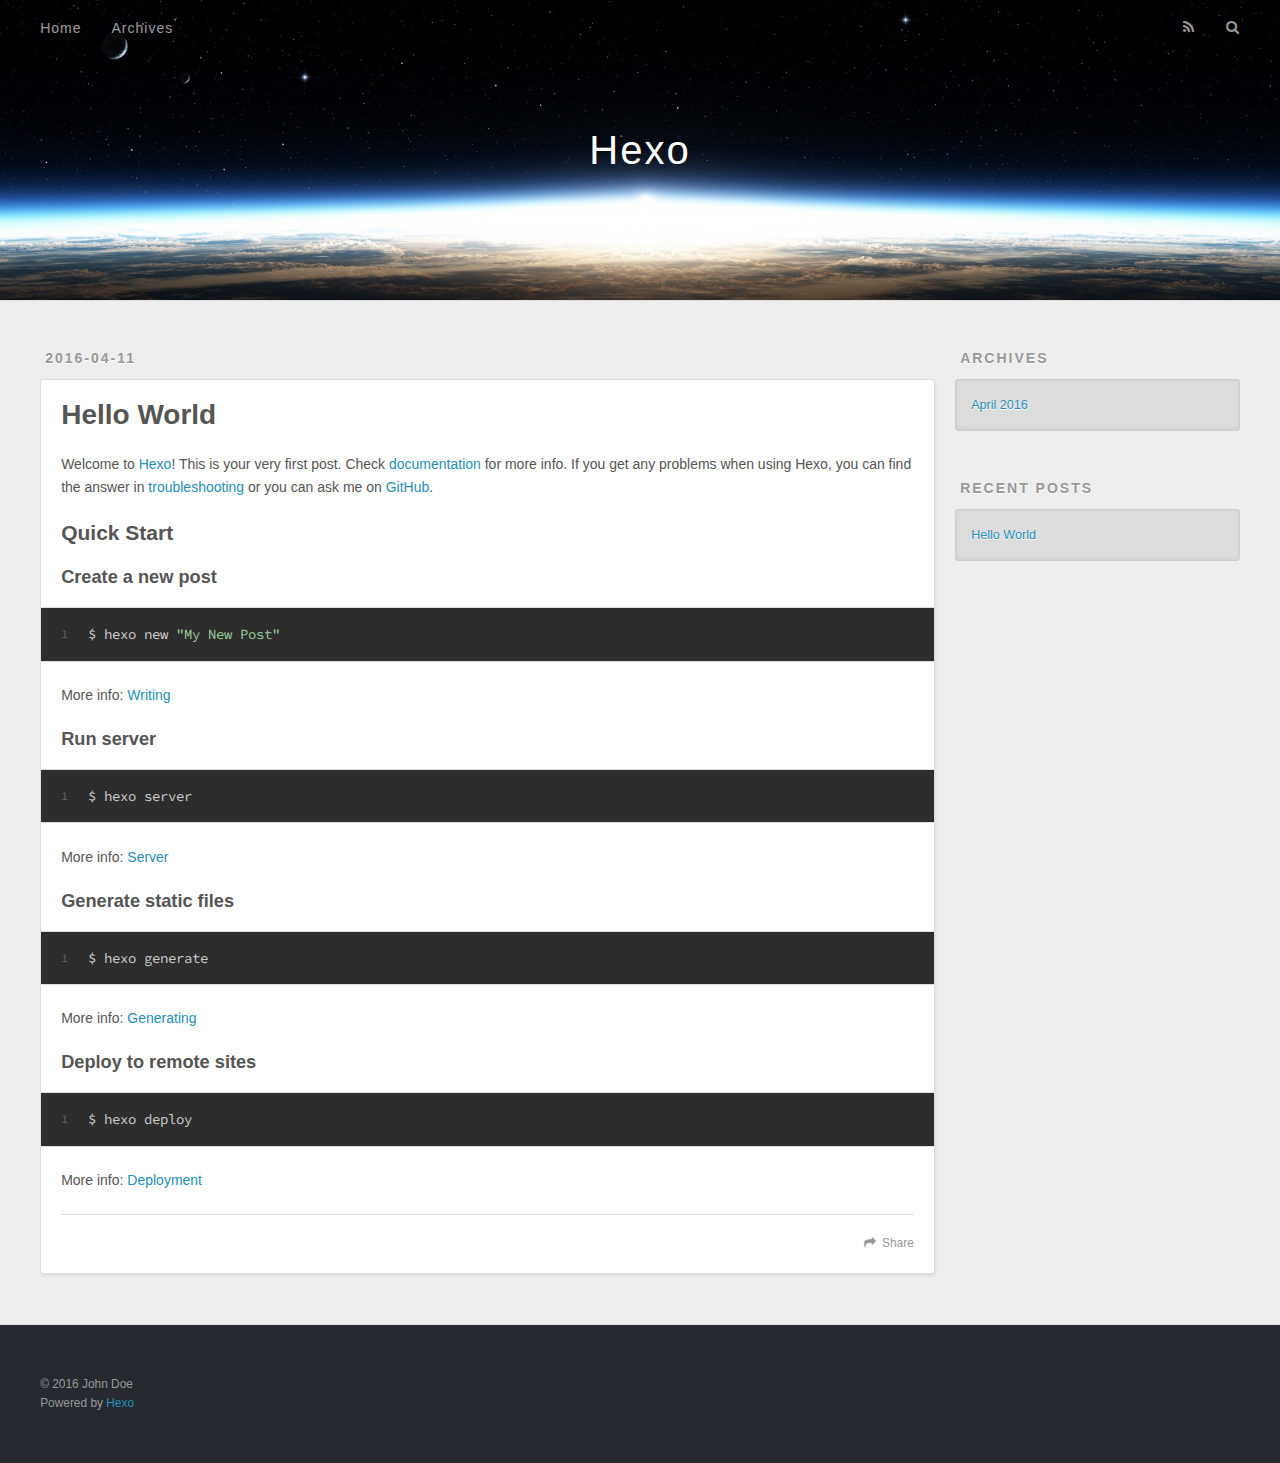
==== index.html @ e0ae9127 "Site updated: 2016-04-11 13:45:38" ====
<!DOCTYPE html>
<html>
<head>
  <meta charset="utf-8">
  
  <title>Hexo</title>
  <meta name="viewport" content="width=device-width, initial-scale=1, maximum-scale=1">
  <meta name="description">
<meta property="og:type" content="website">
<meta property="og:title" content="Hexo">
<meta property="og:url" content="http://yoursite.com/index.html">
<meta property="og:site_name" content="Hexo">
<meta property="og:description">
<meta name="twitter:card" content="summary">
<meta name="twitter:title" content="Hexo">
<meta name="twitter:description">
  
    <link rel="alternate" href="/atom.xml" title="Hexo" type="application/atom+xml">
  
  
    <link rel="icon" href="/favicon.png">
  
  
    <link href="//fonts.googleapis.com/css?family=Source+Code+Pro" rel="stylesheet" type="text/css">
  
  <link rel="stylesheet" href="/css/style.css">
  

</head>

<body>
  <div id="container">
    <div id="wrap">
      <header id="header">
  <div id="banner"></div>
  <div id="header-outer" class="outer">
    <div id="header-title" class="inner">
      <h1 id="logo-wrap">
        <a href="/" id="logo">Hexo</a>
      </h1>
      
    </div>
    <div id="header-inner" class="inner">
      <nav id="main-nav">
        <a id="main-nav-toggle" class="nav-icon"></a>
        
          <a class="main-nav-link" href="/">Home</a>
        
          <a class="main-nav-link" href="/archives">Archives</a>
        
      </nav>
      <nav id="sub-nav">
        
          <a id="nav-rss-link" class="nav-icon" href="/atom.xml" title="RSS Feed"></a>
        
        <a id="nav-search-btn" class="nav-icon" title="Search"></a>
      </nav>
      <div id="search-form-wrap">
        <form action="//google.com/search" method="get" accept-charset="UTF-8" class="search-form"><input type="search" name="q" results="0" class="search-form-input" placeholder="Search"><button type="submit" class="search-form-submit">&#xF002;</button><input type="hidden" name="sitesearch" value="http://yoursite.com"></form>
      </div>
    </div>
  </div>
</header>
      <div class="outer">
        <section id="main">
  
    <article id="post-hello-world" class="article article-type-post" itemscope itemprop="blogPost">
  <div class="article-meta">
    <a href="/2016/04/11/hello-world/" class="article-date">
  <time datetime="2016-04-11T05:08:06.450Z" itemprop="datePublished">2016-04-11</time>
</a>
    
  </div>
  <div class="article-inner">
    
    
      <header class="article-header">
        
  
    <h1 itemprop="name">
      <a class="article-title" href="/2016/04/11/hello-world/">Hello World</a>
    </h1>
  

      </header>
    
    <div class="article-entry" itemprop="articleBody">
      
        <p>Welcome to <a href="https://hexo.io/" target="_blank" rel="external">Hexo</a>! This is your very first post. Check <a href="https://hexo.io/docs/" target="_blank" rel="external">documentation</a> for more info. If you get any problems when using Hexo, you can find the answer in <a href="https://hexo.io/docs/troubleshooting.html" target="_blank" rel="external">troubleshooting</a> or you can ask me on <a href="https://github.com/hexojs/hexo/issues" target="_blank" rel="external">GitHub</a>.</p>
<h2 id="Quick-Start"><a href="#Quick-Start" class="headerlink" title="Quick Start"></a>Quick Start</h2><h3 id="Create-a-new-post"><a href="#Create-a-new-post" class="headerlink" title="Create a new post"></a>Create a new post</h3><figure class="highlight bash"><table><tr><td class="gutter"><pre><span class="line">1</span><br></pre></td><td class="code"><pre><span class="line">$ hexo new <span class="string">"My New Post"</span></span><br></pre></td></tr></table></figure>
<p>More info: <a href="https://hexo.io/docs/writing.html" target="_blank" rel="external">Writing</a></p>
<h3 id="Run-server"><a href="#Run-server" class="headerlink" title="Run server"></a>Run server</h3><figure class="highlight bash"><table><tr><td class="gutter"><pre><span class="line">1</span><br></pre></td><td class="code"><pre><span class="line">$ hexo server</span><br></pre></td></tr></table></figure>
<p>More info: <a href="https://hexo.io/docs/server.html" target="_blank" rel="external">Server</a></p>
<h3 id="Generate-static-files"><a href="#Generate-static-files" class="headerlink" title="Generate static files"></a>Generate static files</h3><figure class="highlight bash"><table><tr><td class="gutter"><pre><span class="line">1</span><br></pre></td><td class="code"><pre><span class="line">$ hexo generate</span><br></pre></td></tr></table></figure>
<p>More info: <a href="https://hexo.io/docs/generating.html" target="_blank" rel="external">Generating</a></p>
<h3 id="Deploy-to-remote-sites"><a href="#Deploy-to-remote-sites" class="headerlink" title="Deploy to remote sites"></a>Deploy to remote sites</h3><figure class="highlight bash"><table><tr><td class="gutter"><pre><span class="line">1</span><br></pre></td><td class="code"><pre><span class="line">$ hexo deploy</span><br></pre></td></tr></table></figure>
<p>More info: <a href="https://hexo.io/docs/deployment.html" target="_blank" rel="external">Deployment</a></p>

      
    </div>
    <footer class="article-footer">
      <a data-url="http://yoursite.com/2016/04/11/hello-world/" data-id="cimvk9s1v0000f8dkxkgfq03i" class="article-share-link">Share</a>
      
      
    </footer>
  </div>
  
</article>


  

</section>
        
          <aside id="sidebar">
  
    

  
    

  
    
  
    
  <div class="widget-wrap">
    <h3 class="widget-title">Archives</h3>
    <div class="widget">
      <ul class="archive-list"><li class="archive-list-item"><a class="archive-list-link" href="/archives/2016/04/">April 2016</a></li></ul>
    </div>
  </div>


  
    
  <div class="widget-wrap">
    <h3 class="widget-title">Recent Posts</h3>
    <div class="widget">
      <ul>
        
          <li>
            <a href="/2016/04/11/hello-world/">Hello World</a>
          </li>
        
      </ul>
    </div>
  </div>

  
</aside>
        
      </div>
      <footer id="footer">
  
  <div class="outer">
    <div id="footer-info" class="inner">
      &copy; 2016 John Doe<br>
      Powered by <a href="http://hexo.io/" target="_blank">Hexo</a>
    </div>
  </div>
</footer>
    </div>
    <nav id="mobile-nav">
  
    <a href="/" class="mobile-nav-link">Home</a>
  
    <a href="/archives" class="mobile-nav-link">Archives</a>
  
</nav>
    

<script src="//ajax.googleapis.com/ajax/libs/jquery/2.0.3/jquery.min.js"></script>


  <link rel="stylesheet" href="/fancybox/jquery.fancybox.css">
  <script src="/fancybox/jquery.fancybox.pack.js"></script>


<script src="/js/script.js"></script>

  </div>
</body>
</html>
---- css/style.css ----
body {
  width: 100%;
}
body:before,
body:after {
  content: "";
  display: table;
}
body:after {
  clear: both;
}
html,
body,
div,
span,
applet,
object,
iframe,
h1,
h2,
h3,
h4,
h5,
h6,
p,
blockquote,
pre,
a,
abbr,
acronym,
address,
big,
cite,
code,
del,
dfn,
em,
img,
ins,
kbd,
q,
s,
samp,
small,
strike,
strong,
sub,
sup,
tt,
var,
dl,
dt,
dd,
ol,
ul,
li,
fieldset,
form,
label,
legend,
table,
caption,
tbody,
tfoot,
thead,
tr,
th,
td {
  margin: 0;
  padding: 0;
  border: 0;
  outline: 0;
  font-weight: inherit;
  font-style: inherit;
  font-family: inherit;
  font-size: 100%;
  vertical-align: baseline;
}
body {
  line-height: 1;
  color: #000;
  background: #fff;
}
ol,
ul {
  list-style: none;
}
table {
  border-collapse: separate;
  border-spacing: 0;
  vertical-align: middle;
}
caption,
th,
td {
  text-align: left;
  font-weight: normal;
  vertical-align: middle;
}
a img {
  border: none;
}
input,
button {
  margin: 0;
  padding: 0;
}
input::-moz-focus-inner,
button::-moz-focus-inner {
  border: 0;
  padding: 0;
}
@font-face {
  font-family: FontAwesome;
  font-style: normal;
  font-weight: normal;
  src: url("fonts/fontawesome-webfont.eot?v=#4.0.3");
  src: url("fonts/fontawesome-webfont.eot?#iefix&v=#4.0.3") format("embedded-opentype"), url("fonts/fontawesome-webfont.woff?v=#4.0.3") format("woff"), url("fonts/fontawesome-webfont.ttf?v=#4.0.3") format("truetype"), url("fonts/fontawesome-webfont.svg#fontawesomeregular?v=#4.0.3") format("svg");
}
html,
body,
#container {
  height: 100%;
}
body {
  background: #eee;
  font: 14px "Helvetica Neue", Helvetica, Arial, sans-serif;
  -webkit-text-size-adjust: 100%;
}
.outer {
  max-width: 1220px;
  margin: 0 auto;
  padding: 0 20px;
}
.outer:before,
.outer:after {
  content: "";
  display: table;
}
.outer:after {
  clear: both;
}
.inner {
  display: inline;
  float: left;
  width: 98.33333333333333%;
  margin: 0 0.833333333333333%;
}
.left,
.alignleft {
  float: left;
}
.right,
.alignright {
  float: right;
}
.clear {
  clear: both;
}
#container {
  position: relative;
}
.mobile-nav-on {
  overflow: hidden;
}
#wrap {
  height: 100%;
  width: 100%;
  position: absolute;
  top: 0;
  left: 0;
  -webkit-transition: 0.2s ease-out;
  -moz-transition: 0.2s ease-out;
  -ms-transition: 0.2s ease-out;
  transition: 0.2s ease-out;
  z-index: 1;
  background: #eee;
}
.mobile-nav-on #wrap {
  left: 280px;
}
@media screen and (min-width: 768px) {
  #main {
    display: inline;
    float: left;
    width: 73.33333333333333%;
    margin: 0 0.833333333333333%;
  }
}
.article-date,
.article-category-link,
.archive-year,
.widget-title {
  text-decoration: none;
  text-transform: uppercase;
  letter-spacing: 2px;
  color: #999;
  margin-bottom: 1em;
  margin-left: 5px;
  line-height: 1em;
  text-shadow: 0 1px #fff;
  font-weight: bold;
}
.article-inner,
.archive-article-inner {
  background: #fff;
  -webkit-box-shadow: 1px 2px 3px #ddd;
  box-shadow: 1px 2px 3px #ddd;
  border: 1px solid #ddd;
  -webkit-border-radius: 3px;
  border-radius: 3px;
}
.article-entry h1,
.widget h1 {
  font-size: 2em;
}
.article-entry h2,
.widget h2 {
  font-size: 1.5em;
}
.article-entry h3,
.widget h3 {
  font-size: 1.3em;
}
.article-entry h4,
.widget h4 {
  font-size: 1.2em;
}
.article-entry h5,
.widget h5 {
  font-size: 1em;
}
.article-entry h6,
.widget h6 {
  font-size: 1em;
  color: #999;
}
.article-entry hr,
.widget hr {
  border: 1px dashed #ddd;
}
.article-entry strong,
.widget strong {
  font-weight: bold;
}
.article-entry em,
.widget em,
.article-entry cite,
.widget cite {
  font-style: italic;
}
.article-entry sup,
.widget sup,
.article-entry sub,
.widget sub {
  font-size: 0.75em;
  line-height: 0;
  position: relative;
  vertical-align: baseline;
}
.article-entry sup,
.widget sup {
  top: -0.5em;
}
.article-entry sub,
.widget sub {
  bottom: -0.2em;
}
.article-entry small,
.widget small {
  font-size: 0.85em;
}
.article-entry acronym,
.widget acronym,
.article-entry abbr,
.widget abbr {
  border-bottom: 1px dotted;
}
.article-entry ul,
.widget ul,
.article-entry ol,
.widget ol,
.article-entry dl,
.widget dl {
  margin: 0 20px;
  line-height: 1.6em;
}
.article-entry ul ul,
.widget ul ul,
.article-entry ol ul,
.widget ol ul,
.article-entry ul ol,
.widget ul ol,
.article-entry ol ol,
.widget ol ol {
  margin-top: 0;
  margin-bottom: 0;
}
.article-entry ul,
.widget ul {
  list-style: disc;
}
.article-entry ol,
.widget ol {
  list-style: decimal;
}
.article-entry dt,
.widget dt {
  font-weight: bold;
}
#header {
  height: 300px;
  position: relative;
  border-bottom: 1px solid #ddd;
}
#header:before,
#header:after {
  content: "";
  position: absolute;
  left: 0;
  right: 0;
  height: 40px;
}
#header:before {
  top: 0;
  background: -webkit-linear-gradient(rgba(0,0,0,0.2), transparent);
  background: -moz-linear-gradient(rgba(0,0,0,0.2), transparent);
  background: -ms-linear-gradient(rgba(0,0,0,0.2), transparent);
  background: linear-gradient(rgba(0,0,0,0.2), transparent);
}
#header:after {
  bottom: 0;
  background: -webkit-linear-gradient(transparent, rgba(0,0,0,0.2));
  background: -moz-linear-gradient(transparent, rgba(0,0,0,0.2));
  background: -ms-linear-gradient(transparent, rgba(0,0,0,0.2));
  background: linear-gradient(transparent, rgba(0,0,0,0.2));
}
#header-outer {
  height: 100%;
  position: relative;
}
#header-inner {
  position: relative;
  overflow: hidden;
}
#banner {
  position: absolute;
  top: 0;
  left: 0;
  width: 100%;
  height: 100%;
  background: url("images/banner.jpg") center #000;
  -webkit-background-size: cover;
  -moz-background-size: cover;
  background-size: cover;
  z-index: -1;
}
#header-title {
  text-align: center;
  height: 40px;
  position: absolute;
  top: 50%;
  left: 0;
  margin-top: -20px;
}
#logo,
#subtitle {
  text-decoration: none;
  color: #fff;
  font-weight: 300;
  text-shadow: 0 1px 4px rgba(0,0,0,0.3);
}
#logo {
  font-size: 40px;
  line-height: 40px;
  letter-spacing: 2px;
}
#subtitle {
  font-size: 16px;
  line-height: 16px;
  letter-spacing: 1px;
}
#subtitle-wrap {
  margin-top: 16px;
}
#main-nav {
  float: left;
  margin-left: -15px;
}
.nav-icon,
.main-nav-link {
  float: left;
  color: #fff;
  opacity: 0.6;
  text-decoration: none;
  text-shadow: 0 1px rgba(0,0,0,0.2);
  -webkit-transition: opacity 0.2s;
  -moz-transition: opacity 0.2s;
  -ms-transition: opacity 0.2s;
  transition: opacity 0.2s;
  display: block;
  padding: 20px 15px;
}
.nav-icon:hover,
.main-nav-link:hover {
  opacity: 1;
}
.nav-icon {
  font-family: FontAwesome;
  text-align: center;
  font-size: 14px;
  width: 14px;
  height: 14px;
  padding: 20px 15px;
  position: relative;
  cursor: pointer;
}
.main-nav-link {
  font-weight: 300;
  letter-spacing: 1px;
}
@media screen and (max-width: 479px) {
  .main-nav-link {
    display: none;
  }
}
#main-nav-toggle {
  display: none;
}
#main-nav-toggle:before {
  content: "\f0c9";
}
@media screen and (max-width: 479px) {
  #main-nav-toggle {
    display: block;
  }
}
#sub-nav {
  float: right;
  margin-right: -15px;
}
#nav-rss-link:before {
  content: "\f09e";
}
#nav-search-btn:before {
  content: "\f002";
}
#search-form-wrap {
  position: absolute;
  top: 15px;
  width: 150px;
  height: 30px;
  right: -150px;
  opacity: 0;
  -webkit-transition: 0.2s ease-out;
  -moz-transition: 0.2s ease-out;
  -ms-transition: 0.2s ease-out;
  transition: 0.2s ease-out;
}
#search-form-wrap.on {
  opacity: 1;
  right: 0;
}
@media screen and (max-width: 479px) {
  #search-form-wrap {
    width: 100%;
    right: -100%;
  }
}
.search-form {
  position: absolute;
  top: 0;
  left: 0;
  right: 0;
  background: #fff;
  padding: 5px 15px;
  -webkit-border-radius: 15px;
  border-radius: 15px;
  -webkit-box-shadow: 0 0 10px rgba(0,0,0,0.3);
  box-shadow: 0 0 10px rgba(0,0,0,0.3);
}
.search-form-input {
  border: none;
  background: none;
  color: #555;
  width: 100%;
  font: 13px "Helvetica Neue", Helvetica, Arial, sans-serif;
  outline: none;
}
.search-form-input::-webkit-search-results-decoration,
.search-form-input::-webkit-search-cancel-button {
  -webkit-appearance: none;
}
.search-form-submit {
  position: absolute;
  top: 50%;
  right: 10px;
  margin-top: -7px;
  font: 13px FontAwesome;
  border: none;
  background: none;
  color: #bbb;
  cursor: pointer;
}
.search-form-submit:hover,
.search-form-submit:focus {
  color: #777;
}
.article {
  margin: 50px 0;
}
.article-inner {
  overflow: hidden;
}
.article-meta:before,
.article-meta:after {
  content: "";
  display: table;
}
.article-meta:after {
  clear: both;
}
.article-date {
  float: left;
}
.article-category {
  float: left;
  line-height: 1em;
  color: #ccc;
  text-shadow: 0 1px #fff;
  margin-left: 8px;
}
.article-category:before {
  content: "\2022";
}
.article-category-link {
  margin: 0 12px 1em;
}
.article-header {
  padding: 20px 20px 0;
}
.article-title {
  text-decoration: none;
  font-size: 2em;
  font-weight: bold;
  color: #555;
  line-height: 1.1em;
  -webkit-transition: color 0.2s;
  -moz-transition: color 0.2s;
  -ms-transition: color 0.2s;
  transition: color 0.2s;
}
a.article-title:hover {
  color: #258fb8;
}
.article-entry {
  color: #555;
  padding: 0 20px;
}
.article-entry:before,
.article-entry:after {
  content: "";
  display: table;
}
.article-entry:after {
  clear: both;
}
.article-entry p,
.article-entry table {
  line-height: 1.6em;
  margin: 1.6em 0;
}
.article-entry h1,
.article-entry h2,
.article-entry h3,
.article-entry h4,
.article-entry h5,
.article-entry h6 {
  font-weight: bold;
}
.article-entry h1,
.article-entry h2,
.article-entry h3,
.article-entry h4,
.article-entry h5,
.article-entry h6 {
  line-height: 1.1em;
  margin: 1.1em 0;
}
.article-entry a {
  color: #258fb8;
  text-decoration: none;
}
.article-entry a:hover {
  text-decoration: underline;
}
.article-entry ul,
.article-entry ol,
.article-entry dl {
  margin-top: 1.6em;
  margin-bottom: 1.6em;
}
.article-entry img,
.article-entry video {
  max-width: 100%;
  height: auto;
  display: block;
  margin: auto;
}
.article-entry iframe {
  border: none;
}
.article-entry table {
  width: 100%;
  border-collapse: collapse;
  border-spacing: 0;
}
.article-entry th {
  font-weight: bold;
  border-bottom: 3px solid #ddd;
  padding-bottom: 0.5em;
}
.article-entry td {
  border-bottom: 1px solid #ddd;
  padding: 10px 0;
}
.article-entry blockquote {
  font-family: Georgia, "Times New Roman", serif;
  font-size: 1.4em;
  margin: 1.6em 20px;
  text-align: center;
}
.article-entry blockquote footer {
  font-size: 14px;
  margin: 1.6em 0;
  font-family: "Helvetica Neue", Helvetica, Arial, sans-serif;
}
.article-entry blockquote footer cite:before {
  content: "—";
  padding: 0 0.5em;
}
.article-entry .pullquote {
  text-align: left;
  width: 45%;
  margin: 0;
}
.article-entry .pullquote.left {
  margin-left: 0.5em;
  margin-right: 1em;
}
.article-entry .pullquote.right {
  margin-right: 0.5em;
  margin-left: 1em;
}
.article-entry .caption {
  color: #999;
  display: block;
  font-size: 0.9em;
  margin-top: 0.5em;
  position: relative;
  text-align: center;
}
.article-entry .video-container {
  position: relative;
  padding-top: 56.25%;
  height: 0;
  overflow: hidden;
}
.article-entry .video-container iframe,
.article-entry .video-container object,
.article-entry .video-container embed {
  position: absolute;
  top: 0;
  left: 0;
  width: 100%;
  height: 100%;
  margin-top: 0;
}
.article-more-link a {
  display: inline-block;
  line-height: 1em;
  padding: 6px 15px;
  -webkit-border-radius: 15px;
  border-radius: 15px;
  background: #eee;
  color: #999;
  text-shadow: 0 1px #fff;
  text-decoration: none;
}
.article-more-link a:hover {
  background: #258fb8;
  color: #fff;
  text-decoration: none;
  text-shadow: 0 1px #1e7293;
}
.article-footer {
  font-size: 0.85em;
  line-height: 1.6em;
  border-top: 1px solid #ddd;
  padding-top: 1.6em;
  margin: 0 20px 20px;
}
.article-footer:before,
.article-footer:after {
  content: "";
  display: table;
}
.article-footer:after {
  clear: both;
}
.article-footer a {
  color: #999;
  text-decoration: none;
}
.article-footer a:hover {
  color: #555;
}
.article-tag-list-item {
  float: left;
  margin-right: 10px;
}
.article-tag-list-link:before {
  content: "#";
}
.article-comment-link {
  float: right;
}
.article-comment-link:before {
  content: "\f075";
  font-family: FontAwesome;
  padding-right: 8px;
}
.article-share-link {
  cursor: pointer;
  float: right;
  margin-left: 20px;
}
.article-share-link:before {
  content: "\f064";
  font-family: FontAwesome;
  padding-right: 6px;
}
#article-nav {
  position: relative;
}
#article-nav:before,
#article-nav:after {
  content: "";
  display: table;
}
#article-nav:after {
  clear: both;
}
@media screen and (min-width: 768px) {
  #article-nav {
    margin: 50px 0;
  }
  #article-nav:before {
    width: 8px;
    height: 8px;
    position: absolute;
    top: 50%;
    left: 50%;
    margin-top: -4px;
    margin-left: -4px;
    content: "";
    -webkit-border-radius: 50%;
    border-radius: 50%;
    background: #ddd;
    -webkit-box-shadow: 0 1px 2px #fff;
    box-shadow: 0 1px 2px #fff;
  }
}
.article-nav-link-wrap {
  text-decoration: none;
  text-shadow: 0 1px #fff;
  color: #999;
  -webkit-box-sizing: border-box;
  -moz-box-sizing: border-box;
  box-sizing: border-box;
  margin-top: 50px;
  text-align: center;
  display: block;
}
.article-nav-link-wrap:hover {
  color: #555;
}
@media screen and (min-width: 768px) {
  .article-nav-link-wrap {
    width: 50%;
    margin-top: 0;
  }
}
@media screen and (min-width: 768px) {
  #article-nav-newer {
    float: left;
    text-align: right;
    padding-right: 20px;
  }
}
@media screen and (min-width: 768px) {
  #article-nav-older {
    float: right;
    text-align: left;
    padding-left: 20px;
  }
}
.article-nav-caption {
  text-transform: uppercase;
  letter-spacing: 2px;
  color: #ddd;
  line-height: 1em;
  font-weight: bold;
}
#article-nav-newer .article-nav-caption {
  margin-right: -2px;
}
.article-nav-title {
  font-size: 0.85em;
  line-height: 1.6em;
  margin-top: 0.5em;
}
.article-share-box {
  position: absolute;
  display: none;
  background: #fff;
  -webkit-box-shadow: 1px 2px 10px rgba(0,0,0,0.2);
  box-shadow: 1px 2px 10px rgba(0,0,0,0.2);
  -webkit-border-radius: 3px;
  border-radius: 3px;
  margin-left: -145px;
  overflow: hidden;
  z-index: 1;
}
.article-share-box.on {
  display: block;
}
.article-share-input {
  width: 100%;
  background: none;
  -webkit-box-sizing: border-box;
  -moz-box-sizing: border-box;
  box-sizing: border-box;
  font: 14px "Helvetica Neue", Helvetica, Arial, sans-serif;
  padding: 0 15px;
  color: #555;
  outline: none;
  border: 1px solid #ddd;
  -webkit-border-radius: 3px 3px 0 0;
  border-radius: 3px 3px 0 0;
  height: 36px;
  line-height: 36px;
}
.article-share-links {
  background: #eee;
}
.article-share-links:before,
.article-share-links:after {
  content: "";
  display: table;
}
.article-share-links:after {
  clear: both;
}
.article-share-twitter,
.article-share-facebook,
.article-share-pinterest,
.article-share-google {
  width: 50px;
  height: 36px;
  display: block;
  float: left;
  position: relative;
  color: #999;
  text-shadow: 0 1px #fff;
}
.article-share-twitter:before,
.article-share-facebook:before,
.article-share-pinterest:before,
.article-share-google:before {
  font-size: 20px;
  font-family: FontAwesome;
  width: 20px;
  height: 20px;
  position: absolute;
  top: 50%;
  left: 50%;
  margin-top: -10px;
  margin-left: -10px;
  text-align: center;
}
.article-share-twitter:hover,
.article-share-facebook:hover,
.article-share-pinterest:hover,
.article-share-google:hover {
  color: #fff;
}
.article-share-twitter:before {
  content: "\f099";
}
.article-share-twitter:hover {
  background: #00aced;
  text-shadow: 0 1px #008abe;
}
.article-share-facebook:before {
  content: "\f09a";
}
.article-share-facebook:hover {
  background: #3b5998;
  text-shadow: 0 1px #2f477a;
}
.article-share-pinterest:before {
  content: "\f0d2";
}
.article-share-pinterest:hover {
  background: #cb2027;
  text-shadow: 0 1px #a21a1f;
}
.article-share-google:before {
  content: "\f0d5";
}
.article-share-google:hover {
  background: #dd4b39;
  text-shadow: 0 1px #be3221;
}
.article-gallery {
  background: #000;
  position: relative;
}
.article-gallery-photos {
  position: relative;
  overflow: hidden;
}
.article-gallery-img {
  display: none;
  max-width: 100%;
}
.article-gallery-img:first-child {
  display: block;
}
.article-gallery-img.loaded {
  position: absolute;
  display: block;
}
.article-gallery-img img {
  display: block;
  max-width: 100%;
  margin: 0 auto;
}
#comments {
  background: #fff;
  -webkit-box-shadow: 1px 2px 3px #ddd;
  box-shadow: 1px 2px 3px #ddd;
  padding: 20px;
  border: 1px solid #ddd;
  -webkit-border-radius: 3px;
  border-radius: 3px;
  margin: 50px 0;
}
#comments a {
  color: #258fb8;
}
.archives-wrap {
  margin: 50px 0;
}
.archives:before,
.archives:after {
  content: "";
  display: table;
}
.archives:after {
  clear: both;
}
.archive-year-wrap {
  margin-bottom: 1em;
}
.archives {
  -webkit-column-gap: 10px;
  -moz-column-gap: 10px;
  column-gap: 10px;
}
@media screen and (min-width: 480px) and (max-width: 767px) {
  .archives {
    -webkit-column-count: 2;
    -moz-column-count: 2;
    column-count: 2;
  }
}
@media screen and (min-width: 768px) {
  .archives {
    -webkit-column-count: 3;
    -moz-column-count: 3;
    column-count: 3;
  }
}
.archive-article {
  -webkit-column-break-inside: avoid;
  page-break-inside: avoid;
  overflow: hidden;
  break-inside: avoid-column;
}
.archive-article-inner {
  padding: 10px;
  margin-bottom: 15px;
}
.archive-article-title {
  text-decoration: none;
  font-weight: bold;
  color: #555;
  -webkit-transition: color 0.2s;
  -moz-transition: color 0.2s;
  -ms-transition: color 0.2s;
  transition: color 0.2s;
  line-height: 1.6em;
}
.archive-article-title:hover {
  color: #258fb8;
}
.archive-article-footer {
  margin-top: 1em;
}
.archive-article-date {
  color: #999;
  text-decoration: none;
  font-size: 0.85em;
  line-height: 1em;
  margin-bottom: 0.5em;
  display: block;
}
#page-nav {
  margin: 50px auto;
  background: #fff;
  -webkit-box-shadow: 1px 2px 3px #ddd;
  box-shadow: 1px 2px 3px #ddd;
  border: 1px solid #ddd;
  -webkit-border-radius: 3px;
  border-radius: 3px;
  text-align: center;
  color: #999;
  overflow: hidden;
}
#page-nav:before,
#page-nav:after {
  content: "";
  display: table;
}
#page-nav:after {
  clear: both;
}
#page-nav a,
#page-nav span {
  padding: 10px 20px;
  line-height: 1;
  height: 2ex;
}
#page-nav a {
  color: #999;
  text-decoration: none;
}
#page-nav a:hover {
  background: #999;
  color: #fff;
}
#page-nav .prev {
  float: left;
}
#page-nav .next {
  float: right;
}
#page-nav .page-number {
  display: inline-block;
}
@media screen and (max-width: 479px) {
  #page-nav .page-number {
    display: none;
  }
}
#page-nav .current {
  color: #555;
  font-weight: bold;
}
#page-nav .space {
  color: #ddd;
}
#footer {
  background: #262a30;
  padding: 50px 0;
  border-top: 1px solid #ddd;
  color: #999;
}
#footer a {
  color: #258fb8;
  text-decoration: none;
}
#footer a:hover {
  text-decoration: underline;
}
#footer-info {
  line-height: 1.6em;
  font-size: 0.85em;
}
.article-entry pre,
.article-entry .highlight {
  background: #2d2d2d;
  margin: 0 -20px;
  padding: 15px 20px;
  border-style: solid;
  border-color: #ddd;
  border-width: 1px 0;
  overflow: auto;
  color: #ccc;
  line-height: 22.400000000000002px;
}
.article-entry .highlight .gutter pre,
.article-entry .gist .gist-file .gist-data .line-numbers {
  color: #666;
  font-size: 0.85em;
}
.article-entry pre,
.article-entry code {
  font-family: "Source Code Pro", Consolas, Monaco, Menlo, Consolas, monospace;
}
.article-entry code {
  background: #eee;
  text-shadow: 0 1px #fff;
  padding: 0 0.3em;
}
.article-entry pre code {
  background: none;
  text-shadow: none;
  padding: 0;
}
.article-entry .highlight pre {
  border: none;
  margin: 0;
  padding: 0;
}
.article-entry .highlight table {
  margin: 0;
  width: auto;
}
.article-entry .highlight td {
  border: none;
  padding: 0;
}
.article-entry .highlight figcaption {
  font-size: 0.85em;
  color: #999;
  line-height: 1em;
  margin-bottom: 1em;
}
.article-entry .highlight figcaption:before,
.article-entry .highlight figcaption:after {
  content: "";
  display: table;
}
.article-entry .highlight figcaption:after {
  clear: both;
}
.article-entry .highlight figcaption a {
  float: right;
}
.article-entry .highlight .gutter pre {
  text-align: right;
  padding-right: 20px;
}
.article-entry .highlight .line {
  height: 22.400000000000002px;
}
.article-entry .highlight .line.marked {
  background: #515151;
}
.article-entry .gist {
  margin: 0 -20px;
  border-style: solid;
  border-color: #ddd;
  border-width: 1px 0;
  background: #2d2d2d;
  padding: 15px 20px 15px 0;
}
.article-entry .gist .gist-file {
  border: none;
  font-family: "Source Code Pro", Consolas, Monaco, Menlo, Consolas, monospace;
  margin: 0;
}
.article-entry .gist .gist-file .gist-data {
  background: none;
  border: none;
}
.article-entry .gist .gist-file .gist-data .line-numbers {
  background: none;
  border: none;
  padding: 0 20px 0 0;
}
.article-entry .gist .gist-file .gist-data .line-data {
  padding: 0 !important;
}
.article-entry .gist .gist-file .highlight {
  margin: 0;
  padding: 0;
  border: none;
}
.article-entry .gist .gist-file .gist-meta {
  background: #2d2d2d;
  color: #999;
  font: 0.85em "Helvetica Neue", Helvetica, Arial, sans-serif;
  text-shadow: 0 0;
  padding: 0;
  margin-top: 1em;
  margin-left: 20px;
}
.article-entry .gist .gist-file .gist-meta a {
  color: #258fb8;
  font-weight: normal;
}
.article-entry .gist .gist-file .gist-meta a:hover {
  text-decoration: underline;
}
pre .comment,
pre .title {
  color: #999;
}
pre .variable,
pre .attribute,
pre .tag,
pre .regexp,
pre .ruby .constant,
pre .xml .tag .title,
pre .xml .pi,
pre .xml .doctype,
pre .html .doctype,
pre .css .id,
pre .css .class,
pre .css .pseudo {
  color: #f2777a;
}
pre .number,
pre .preprocessor,
pre .built_in,
pre .literal,
pre .params,
pre .constant {
  color: #f99157;
}
pre .class,
pre .ruby .class .title,
pre .css .rules .attribute {
  color: #9c9;
}
pre .string,
pre .value,
pre .inheritance,
pre .header,
pre .ruby .symbol,
pre .xml .cdata {
  color: #9c9;
}
pre .css .hexcolor {
  color: #6cc;
}
pre .function,
pre .python .decorator,
pre .python .title,
pre .ruby .function .title,
pre .ruby .title .keyword,
pre .perl .sub,
pre .javascript .title,
pre .coffeescript .title {
  color: #69c;
}
pre .keyword,
pre .javascript .function {
  color: #c9c;
}
@media screen and (max-width: 479px) {
  #mobile-nav {
    position: absolute;
    top: 0;
    left: 0;
    width: 280px;
    height: 100%;
    background: #191919;
    border-right: 1px solid #fff;
  }
}
@media screen and (max-width: 479px) {
  .mobile-nav-link {
    display: block;
    color: #999;
    text-decoration: none;
    padding: 15px 20px;
    font-weight: bold;
  }
  .mobile-nav-link:hover {
    color: #fff;
  }
}
@media screen and (min-width: 768px) {
  #sidebar {
    display: inline;
    float: left;
    width: 23.333333333333332%;
    margin: 0 0.833333333333333%;
  }
}
.widget-wrap {
  margin: 50px 0;
}
.widget {
  color: #777;
  text-shadow: 0 1px #fff;
  background: #ddd;
  -webkit-box-shadow: 0 -1px 4px #ccc inset;
  box-shadow: 0 -1px 4px #ccc inset;
  border: 1px solid #ccc;
  padding: 15px;
  -webkit-border-radius: 3px;
  border-radius: 3px;
}
.widget a {
  color: #258fb8;
  text-decoration: none;
}
.widget a:hover {
  text-decoration: underline;
}
.widget ul ul,
.widget ol ul,
.widget dl ul,
.widget ul ol,
.widget ol ol,
.widget dl ol,
.widget ul dl,
.widget ol dl,
.widget dl dl {
  margin-left: 15px;
  list-style: disc;
}
.widget {
  line-height: 1.6em;
  word-wrap: break-word;
  font-size: 0.9em;
}
.widget ul,
.widget ol {
  list-style: none;
  margin: 0;
}
.widget ul ul,
.widget ol ul,
.widget ul ol,
.widget ol ol {
  margin: 0 20px;
}
.widget ul ul,
.widget ol ul {
  list-style: disc;
}
.widget ul ol,
.widget ol ol {
  list-style: decimal;
}
.category-list-count,
.tag-list-count,
.archive-list-count {
  padding-left: 5px;
  color: #999;
  font-size: 0.85em;
}
.category-list-count:before,
.tag-list-count:before,
.archive-list-count:before {
  content: "(";
}
.category-list-count:after,
.tag-list-count:after,
.archive-list-count:after {
  content: ")";
}
.tagcloud a {
  margin-right: 5px;
  display: inline-block;
}
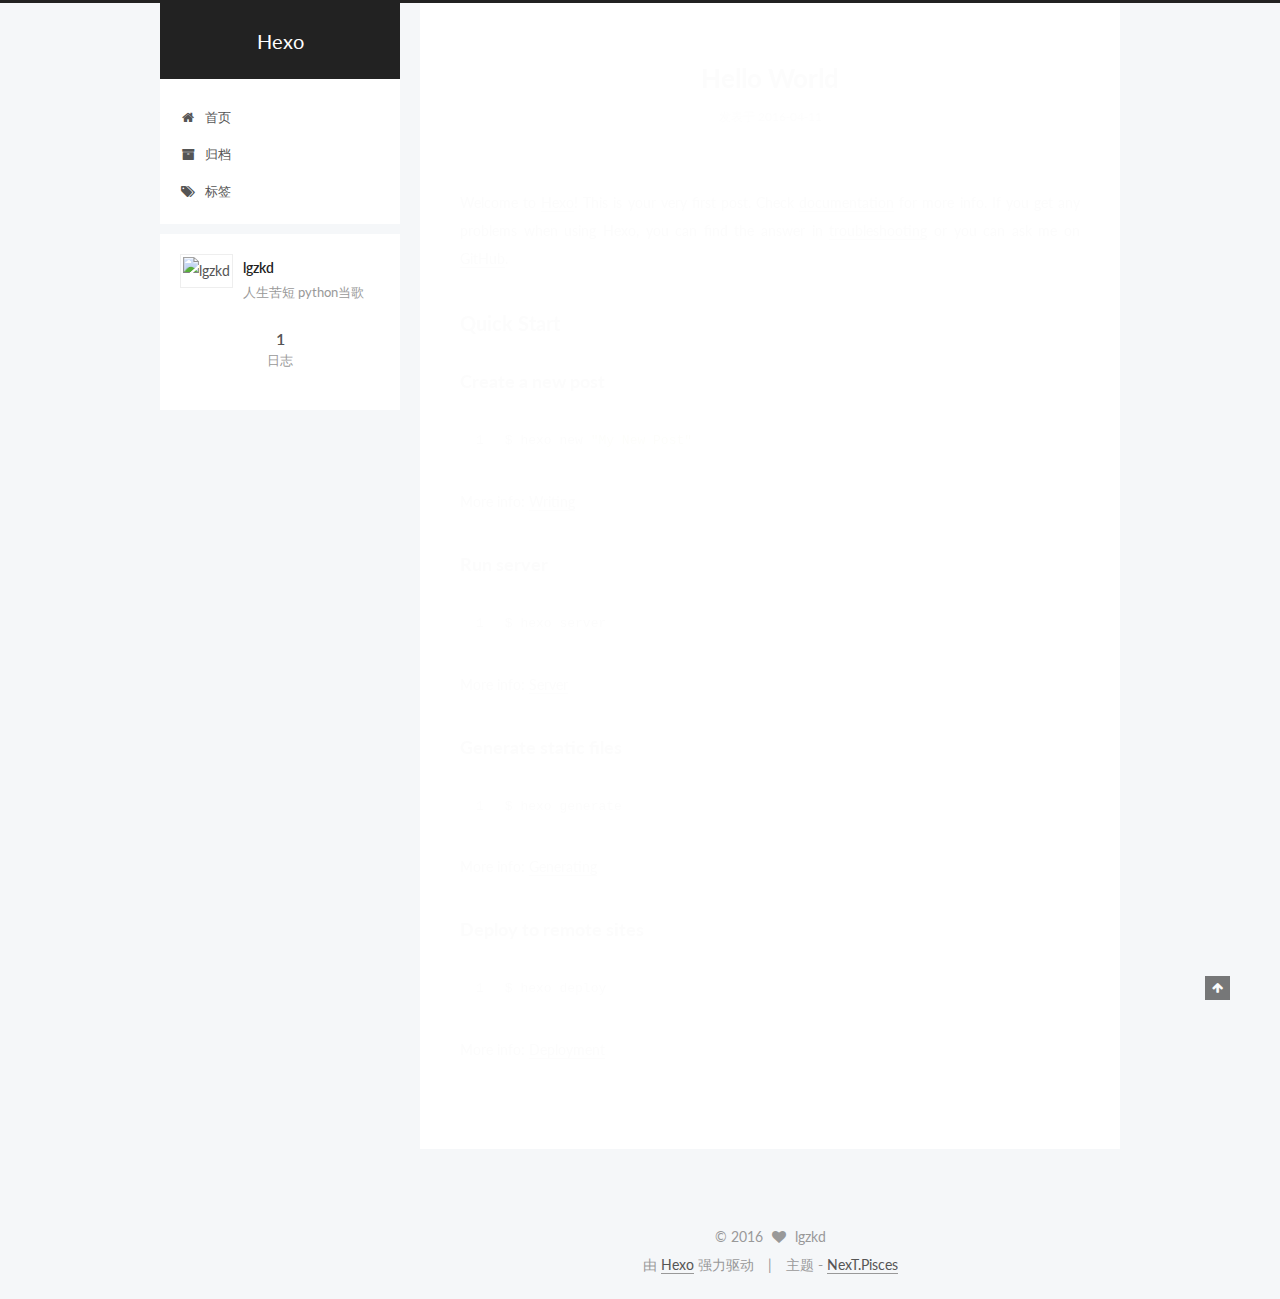
==== commit 794c52a0: "Site updated: 2016-04-11 14:06:21" ====
--- a/index.html
+++ b/index.html
@@ -1,92 +1,279 @@
-<!DOCTYPE html>
-<html>
+<!doctype html>
+
+
+
+  
+
+
+<html class="theme-next pisces use-motion">
 <head>
-  <meta charset="utf-8">
-  
-  <title>Hexo</title>
-  <meta name="viewport" content="width=device-width, initial-scale=1, maximum-scale=1">
-  <meta name="description">
+  <meta charset="UTF-8"/>
+<meta http-equiv="X-UA-Compatible" content="IE=edge,chrome=1" />
+<meta name="viewport" content="width=device-width, initial-scale=1, maximum-scale=1"/>
+
+
+
+<meta http-equiv="Cache-Control" content="no-transform" />
+<meta http-equiv="Cache-Control" content="no-siteapp" />
+
+
+
+
+
+
+
+
+
+
+
+
+  <link href="/vendors/fancybox/source/jquery.fancybox.css?v=2.1.5" rel="stylesheet" type="text/css"/>
+
+
+
+
+  
+  
+  
+  
+
+  
+    
+    
+  
+
+  
+
+  
+
+  
+
+  
+
+  
+    
+    
+    <link href="//fonts.googleapis.com/css?family=Lato:300,300italic,400,400italic,700,700italic&subset=latin,latin-ext" rel="stylesheet" type="text/css">
+  
+
+
+
+
+<link href="/vendors/font-awesome/css/font-awesome.min.css?v=4.4.0" rel="stylesheet" type="text/css" />
+
+<link href="/css/main.css?v=5.0.1" rel="stylesheet" type="text/css" />
+
+
+  <meta name="keywords" content="Hexo, NexT" />
+
+
+
+
+
+
+
+
+  <link rel="shortcut icon" type="image/x-icon" href="/favicon.ico?v=5.0.1" />
+
+
+
+
+
+
+<meta name="description" content="人生苦短 python当歌">
 <meta property="og:type" content="website">
 <meta property="og:title" content="Hexo">
 <meta property="og:url" content="http://yoursite.com/index.html">
 <meta property="og:site_name" content="Hexo">
-<meta property="og:description">
+<meta property="og:description" content="人生苦短 python当歌">
 <meta name="twitter:card" content="summary">
 <meta name="twitter:title" content="Hexo">
-<meta name="twitter:description">
-  
-    <link rel="alternate" href="/atom.xml" title="Hexo" type="application/atom+xml">
-  
-  
-    <link rel="icon" href="/favicon.png">
-  
-  
-    <link href="//fonts.googleapis.com/css?family=Source+Code+Pro" rel="stylesheet" type="text/css">
-  
-  <link rel="stylesheet" href="/css/style.css">
-  
-
+<meta name="twitter:description" content="人生苦短 python当歌">
+
+
+
+<script type="text/javascript" id="hexo.configuration">
+  var NexT = window.NexT || {};
+  var CONFIG = {
+    scheme: 'Pisces',
+    sidebar: {"position":"left","display":"post"},
+    fancybox: true,
+    motion: true,
+    duoshuo: {
+      userId: 0,
+      author: '博主'
+    }
+  };
+</script>
+
+  <title> Hexo </title>
 </head>
 
-<body>
-  <div id="container">
-    <div id="wrap">
-      <header id="header">
-  <div id="banner"></div>
-  <div id="header-outer" class="outer">
-    <div id="header-title" class="inner">
-      <h1 id="logo-wrap">
-        <a href="/" id="logo">Hexo</a>
-      </h1>
-      
-    </div>
-    <div id="header-inner" class="inner">
-      <nav id="main-nav">
-        <a id="main-nav-toggle" class="nav-icon"></a>
-        
-          <a class="main-nav-link" href="/">Home</a>
-        
-          <a class="main-nav-link" href="/archives">Archives</a>
-        
-      </nav>
-      <nav id="sub-nav">
-        
-          <a id="nav-rss-link" class="nav-icon" href="/atom.xml" title="RSS Feed"></a>
-        
-        <a id="nav-search-btn" class="nav-icon" title="Search"></a>
-      </nav>
-      <div id="search-form-wrap">
-        <form action="//google.com/search" method="get" accept-charset="UTF-8" class="search-form"><input type="search" name="q" results="0" class="search-form-input" placeholder="Search"><button type="submit" class="search-form-submit">&#xF002;</button><input type="hidden" name="sitesearch" value="http://yoursite.com"></form>
-      </div>
-    </div>
+<body itemscope itemtype="http://schema.org/WebPage" lang="zh-Hans">
+
+  
+
+
+
+
+
+
+
+
+
+
+  
+  
+    
+  
+
+  <div class="container one-collumn sidebar-position-left 
+   page-home 
+ ">
+    <div class="headband"></div>
+
+    <header id="header" class="header" itemscope itemtype="http://schema.org/WPHeader">
+      <div class="header-inner"><div class="site-meta ">
+  
+
+  <div class="custom-logo-site-title">
+    <a href="/"  class="brand" rel="start">
+      <span class="logo-line-before"><i></i></span>
+      <span class="site-title">Hexo</span>
+      <span class="logo-line-after"><i></i></span>
+    </a>
   </div>
-</header>
-      <div class="outer">
-        <section id="main">
-  
-    <article id="post-hello-world" class="article article-type-post" itemscope itemprop="blogPost">
-  <div class="article-meta">
-    <a href="/2016/04/11/hello-world/" class="article-date">
-  <time datetime="2016-04-11T05:08:06.450Z" itemprop="datePublished">2016-04-11</time>
-</a>
-    
-  </div>
-  <div class="article-inner">
-    
-    
-      <header class="article-header">
-        
-  
-    <h1 itemprop="name">
-      <a class="article-title" href="/2016/04/11/hello-world/">Hello World</a>
-    </h1>
-  
-
+  <p class="site-subtitle"></p>
+</div>
+
+<div class="site-nav-toggle">
+  <button>
+    <span class="btn-bar"></span>
+    <span class="btn-bar"></span>
+    <span class="btn-bar"></span>
+  </button>
+</div>
+
+<nav class="site-nav">
+  
+
+  
+    <ul id="menu" class="menu">
+      
+        
+        <li class="menu-item menu-item-home">
+          <a href="/" rel="section">
+            
+              <i class="menu-item-icon fa fa-home fa-fw"></i> <br />
+            
+            首页
+          </a>
+        </li>
+      
+        
+        <li class="menu-item menu-item-archives">
+          <a href="/archives" rel="section">
+            
+              <i class="menu-item-icon fa fa-archive fa-fw"></i> <br />
+            
+            归档
+          </a>
+        </li>
+      
+        
+        <li class="menu-item menu-item-tags">
+          <a href="/tags" rel="section">
+            
+              <i class="menu-item-icon fa fa-tags fa-fw"></i> <br />
+            
+            标签
+          </a>
+        </li>
+      
+
+      
+    </ul>
+  
+
+  
+</nav>
+
+ </div>
+    </header>
+
+    <main id="main" class="main">
+      <div class="main-inner">
+        <div class="content-wrap">
+          <div id="content" class="content">
+            
+  <section id="posts" class="posts-expand">
+    
+      
+
+  
+  
+
+  
+  
+  
+
+  <article class="post post-type-normal " itemscope itemtype="http://schema.org/Article">
+
+    
+      <header class="post-header">
+
+        
+        
+          <h1 class="post-title" itemprop="name headline">
+            
+            
+              
+                
+                <a class="post-title-link" href="/2016/04/11/hello-world/" itemprop="url">
+                  Hello World
+                </a>
+              
+            
+          </h1>
+        
+
+        <div class="post-meta">
+          <span class="post-time">
+            <span class="post-meta-item-icon">
+              <i class="fa fa-calendar-o"></i>
+            </span>
+            <span class="post-meta-item-text">发表于</span>
+            <time itemprop="dateCreated" datetime="2016-04-11T13:08:06+08:00" content="2016-04-11">
+              2016-04-11
+            </time>
+          </span>
+
+          
+
+          
+            
+          
+
+          
+
+          
+          
+
+          
+        </div>
       </header>
     
-    <div class="article-entry" itemprop="articleBody">
-      
-        <p>Welcome to <a href="https://hexo.io/" target="_blank" rel="external">Hexo</a>! This is your very first post. Check <a href="https://hexo.io/docs/" target="_blank" rel="external">documentation</a> for more info. If you get any problems when using Hexo, you can find the answer in <a href="https://hexo.io/docs/troubleshooting.html" target="_blank" rel="external">troubleshooting</a> or you can ask me on <a href="https://github.com/hexojs/hexo/issues" target="_blank" rel="external">GitHub</a>.</p>
+
+
+    <div class="post-body" itemprop="articleBody">
+
+      
+      
+
+      
+        
+          
+            <p>Welcome to <a href="https://hexo.io/" target="_blank" rel="external">Hexo</a>! This is your very first post. Check <a href="https://hexo.io/docs/" target="_blank" rel="external">documentation</a> for more info. If you get any problems when using Hexo, you can find the answer in <a href="https://hexo.io/docs/troubleshooting.html" target="_blank" rel="external">troubleshooting</a> or you can ask me on <a href="https://github.com/hexojs/hexo/issues" target="_blank" rel="external">GitHub</a>.</p>
 <h2 id="Quick-Start"><a href="#Quick-Start" class="headerlink" title="Quick Start"></a>Quick Start</h2><h3 id="Create-a-new-post"><a href="#Create-a-new-post" class="headerlink" title="Create a new post"></a>Create a new post</h3><figure class="highlight bash"><table><tr><td class="gutter"><pre><span class="line">1</span><br></pre></td><td class="code"><pre><span class="line">$ hexo new <span class="string">"My New Post"</span></span><br></pre></td></tr></table></figure>
 <p>More info: <a href="https://hexo.io/docs/writing.html" target="_blank" rel="external">Writing</a></p>
 <h3 id="Run-server"><a href="#Run-server" class="headerlink" title="Run server"></a>Run server</h3><figure class="highlight bash"><table><tr><td class="gutter"><pre><span class="line">1</span><br></pre></td><td class="code"><pre><span class="line">$ hexo server</span><br></pre></td></tr></table></figure>
@@ -96,88 +283,227 @@
 <h3 id="Deploy-to-remote-sites"><a href="#Deploy-to-remote-sites" class="headerlink" title="Deploy to remote sites"></a>Deploy to remote sites</h3><figure class="highlight bash"><table><tr><td class="gutter"><pre><span class="line">1</span><br></pre></td><td class="code"><pre><span class="line">$ hexo deploy</span><br></pre></td></tr></table></figure>
 <p>More info: <a href="https://hexo.io/docs/deployment.html" target="_blank" rel="external">Deployment</a></p>
 
+          
+        
       
     </div>
-    <footer class="article-footer">
-      <a data-url="http://yoursite.com/2016/04/11/hello-world/" data-id="cimvk9s1v0000f8dkxkgfq03i" class="article-share-link">Share</a>
-      
+    
+    <div>
+      
+    </div>
+
+    <div>
+      
+    </div>
+
+    <footer class="post-footer">
+      
+
+      
+
+      
+      
+        <div class="post-eof"></div>
       
     </footer>
-  </div>
-  
-</article>
-
-
-  
-
-</section>
-        
-          <aside id="sidebar">
-  
-    
-
-  
-    
-
-  
-    
-  
-    
-  <div class="widget-wrap">
-    <h3 class="widget-title">Archives</h3>
-    <div class="widget">
-      <ul class="archive-list"><li class="archive-list-item"><a class="archive-list-link" href="/archives/2016/04/">April 2016</a></li></ul>
+  </article>
+
+
+    
+  </section>
+
+  
+
+
+          </div>
+          
+
+
+          
+
+        </div>
+        
+          
+  
+  <div class="sidebar-toggle">
+    <div class="sidebar-toggle-line-wrap">
+      <span class="sidebar-toggle-line sidebar-toggle-line-first"></span>
+      <span class="sidebar-toggle-line sidebar-toggle-line-middle"></span>
+      <span class="sidebar-toggle-line sidebar-toggle-line-last"></span>
     </div>
   </div>
 
-
-  
-    
-  <div class="widget-wrap">
-    <h3 class="widget-title">Recent Posts</h3>
-    <div class="widget">
-      <ul>
-        
-          <li>
-            <a href="/2016/04/11/hello-world/">Hello World</a>
-          </li>
-        
-      </ul>
+  <aside id="sidebar" class="sidebar">
+    <div class="sidebar-inner">
+
+      
+
+      
+
+      <section class="site-overview sidebar-panel  sidebar-panel-active ">
+        <div class="site-author motion-element" itemprop="author" itemscope itemtype="http://schema.org/Person">
+          <img class="site-author-image" itemprop="image"
+               src="/images/default_avatar.jpg"
+               alt="lgzkd" />
+          <p class="site-author-name" itemprop="name">lgzkd</p>
+          <p class="site-description motion-element" itemprop="description">人生苦短 python当歌</p>
+        </div>
+        <nav class="site-state motion-element">
+          <div class="site-state-item site-state-posts">
+            <a href="/archives">
+              <span class="site-state-item-count">1</span>
+              <span class="site-state-item-name">日志</span>
+            </a>
+          </div>
+
+          
+
+          
+
+        </nav>
+
+        
+
+        <div class="links-of-author motion-element">
+          
+        </div>
+
+        
+        
+
+        
+        <div class="links-of-blogroll motion-element">
+          
+        </div>
+
+      </section>
+
+      
+
+    </div>
+  </aside>
+
+
+        
+      </div>
+    </main>
+
+    <footer id="footer" class="footer">
+      <div class="footer-inner">
+        <div class="copyright" >
+  
+  &copy; 
+  <span itemprop="copyrightYear">2016</span>
+  <span class="with-love">
+    <i class="fa fa-heart"></i>
+  </span>
+  <span class="author" itemprop="copyrightHolder">lgzkd</span>
+</div>
+
+<div class="powered-by">
+  由 <a class="theme-link" href="http://hexo.io">Hexo</a> 强力驱动
+</div>
+
+<div class="theme-info">
+  主题 -
+  <a class="theme-link" href="https://github.com/iissnan/hexo-theme-next">
+    NexT.Pisces
+  </a>
+</div>
+
+        
+
+        
+      </div>
+    </footer>
+
+    <div class="back-to-top">
+      <i class="fa fa-arrow-up"></i>
     </div>
   </div>
 
   
-</aside>
-        
-      </div>
-      <footer id="footer">
-  
-  <div class="outer">
-    <div id="footer-info" class="inner">
-      &copy; 2016 John Doe<br>
-      Powered by <a href="http://hexo.io/" target="_blank">Hexo</a>
-    </div>
-  </div>
-</footer>
-    </div>
-    <nav id="mobile-nav">
-  
-    <a href="/" class="mobile-nav-link">Home</a>
-  
-    <a href="/archives" class="mobile-nav-link">Archives</a>
-  
-</nav>
-    
-
-<script src="//ajax.googleapis.com/ajax/libs/jquery/2.0.3/jquery.min.js"></script>
-
-
-  <link rel="stylesheet" href="/fancybox/jquery.fancybox.css">
-  <script src="/fancybox/jquery.fancybox.pack.js"></script>
-
-
-<script src="/js/script.js"></script>
-
-  </div>
+
+<script type="text/javascript">
+  if (Object.prototype.toString.call(window.Promise) !== '[object Function]') {
+    window.Promise = null;
+  }
+</script>
+
+
+
+
+
+
+
+
+
+  
+
+
+
+  
+  <script type="text/javascript" src="/vendors/jquery/index.js?v=2.1.3"></script>
+
+  
+  <script type="text/javascript" src="/vendors/fastclick/lib/fastclick.min.js?v=1.0.6"></script>
+
+  
+  <script type="text/javascript" src="/vendors/jquery_lazyload/jquery.lazyload.js?v=1.9.7"></script>
+
+  
+  <script type="text/javascript" src="/vendors/velocity/velocity.min.js?v=1.2.1"></script>
+
+  
+  <script type="text/javascript" src="/vendors/velocity/velocity.ui.min.js?v=1.2.1"></script>
+
+  
+  <script type="text/javascript" src="/vendors/fancybox/source/jquery.fancybox.pack.js?v=2.1.5"></script>
+
+
+  
+
+
+  <script type="text/javascript" src="/js/src/utils.js?v=5.0.1"></script>
+
+  <script type="text/javascript" src="/js/src/motion.js?v=5.0.1"></script>
+
+
+
+  
+  
+
+
+  <script type="text/javascript" src="/js/src/affix.js?v=5.0.1"></script>
+
+  <script type="text/javascript" src="/js/src/schemes/pisces.js?v=5.0.1"></script>
+
+
+
+  
+
+  
+
+
+  <script type="text/javascript" src="/js/src/bootstrap.js?v=5.0.1"></script>
+
+
+
+  
+
+
+
+  
+
+
+
+  
+  
+  
+
+  
+
+  
+
 </body>
-</html>+</html>
--- a/css/main.css
+++ b/css/main.css
@@ -0,0 +1,2476 @@
+/* normalize.css v3.0.2 | MIT License | git.io/normalize */
+html {
+  font-family: sans-serif; /* 1 */
+  -ms-text-size-adjust: 100%; /* 2 */
+  -webkit-text-size-adjust: 100%; /* 2 */
+}
+body {
+  margin: 0;
+}
+article,
+aside,
+details,
+figcaption,
+figure,
+footer,
+header,
+hgroup,
+main,
+menu,
+nav,
+section,
+summary {
+  display: block;
+}
+audio,
+canvas,
+progress,
+video {
+  display: inline-block; /* 1 */
+  vertical-align: baseline; /* 2 */
+}
+audio:not([controls]) {
+  display: none;
+  height: 0;
+}
+[hidden],
+template {
+  display: none;
+}
+a {
+  background-color: transparent;
+}
+a:active,
+a:hover {
+  outline: 0;
+}
+abbr[title] {
+  border-bottom: 1px dotted;
+}
+b,
+strong {
+  font-weight: bold;
+}
+dfn {
+  font-style: italic;
+}
+h1 {
+  font-size: 2em;
+  margin: 0.67em 0;
+}
+mark {
+  background: #ff0;
+  color: #000;
+}
+small {
+  font-size: 80%;
+}
+sub,
+sup {
+  font-size: 75%;
+  line-height: 0;
+  position: relative;
+  vertical-align: baseline;
+}
+sup {
+  top: -0.5em;
+}
+sub {
+  bottom: -0.25em;
+}
+img {
+  border: 0;
+}
+svg:not(:root) {
+  overflow: hidden;
+}
+figure {
+  margin: 1em 40px;
+}
+hr {
+  -moz-box-sizing: content-box;
+  box-sizing: content-box;
+  height: 0;
+}
+pre {
+  overflow: auto;
+}
+code,
+kbd,
+pre,
+samp {
+  font-family: monospace, monospace;
+  font-size: 1em;
+}
+button,
+input,
+optgroup,
+select,
+textarea {
+  color: inherit; /* 1 */
+  font: inherit; /* 2 */
+  margin: 0; /* 3 */
+}
+button {
+  overflow: visible;
+}
+button,
+select {
+  text-transform: none;
+}
+button,
+html input[type="button"],
+input[type="reset"],
+input[type="submit"] {
+  -webkit-appearance: button; /* 2 */
+  cursor: pointer; /* 3 */
+}
+button[disabled],
+html input[disabled] {
+  cursor: default;
+}
+button::-moz-focus-inner,
+input::-moz-focus-inner {
+  border: 0;
+  padding: 0;
+}
+input {
+  line-height: normal;
+}
+input[type="checkbox"],
+input[type="radio"] {
+  box-sizing: border-box; /* 1 */
+  padding: 0; /* 2 */
+}
+input[type="number"]::-webkit-inner-spin-button,
+input[type="number"]::-webkit-outer-spin-button {
+  height: auto;
+}
+input[type="search"] {
+  -webkit-appearance: textfield; /* 1 */
+  -moz-box-sizing: content-box;
+  -webkit-box-sizing: content-box; /* 2 */
+  box-sizing: content-box;
+}
+input[type="search"]::-webkit-search-cancel-button,
+input[type="search"]::-webkit-search-decoration {
+  -webkit-appearance: none;
+}
+fieldset {
+  border: 1px solid #c0c0c0;
+  margin: 0 2px;
+  padding: 0.35em 0.625em 0.75em;
+}
+legend {
+  border: 0; /* 1 */
+  padding: 0; /* 2 */
+}
+textarea {
+  overflow: auto;
+}
+optgroup {
+  font-weight: bold;
+}
+table {
+  border-collapse: collapse;
+  border-spacing: 0;
+}
+td,
+th {
+  padding: 0;
+}
+::selection {
+  background: #262a30;
+  color: #fff;
+}
+body {
+  position: relative;
+  font-family: 'Lato', "PingFang SC", "Microsoft YaHei", sans-serif;
+  font-size: 14px;
+  line-height: 2;
+  color: #555;
+  background: #fff;
+}
+@media (max-width: 767px) {
+  body {
+    padding-right: 0 !important;
+  }
+}
+@media (min-width: 768px) and (max-width: 991px) {
+  body {
+    padding-right: 0 !important;
+  }
+}
+@media (min-width: 1600px) {
+  body {
+    font-size: 16px;
+  }
+}
+h1,
+h2,
+h3,
+h4,
+h5,
+h6 {
+  margin: 0;
+  padding: 0;
+  font-weight: bold;
+  line-height: 1.5;
+  font-family: 'Lato', "PingFang SC", "Microsoft YaHei", sans-serif;
+}
+h2,
+h3,
+h4,
+h5,
+h6 {
+  margin: 20px 0 15px;
+}
+h1 {
+  font-size: 22px;
+}
+@media (max-width: 767px) {
+  h1 {
+    font-size: 18px;
+  }
+}
+h2 {
+  font-size: 20px;
+}
+@media (max-width: 767px) {
+  h2 {
+    font-size: 16px;
+  }
+}
+h3 {
+  font-size: 18px;
+}
+@media (max-width: 767px) {
+  h3 {
+    font-size: 14px;
+  }
+}
+h4 {
+  font-size: 16px;
+}
+@media (max-width: 767px) {
+  h4 {
+    font-size: 12px;
+  }
+}
+h5 {
+  font-size: 14px;
+}
+@media (max-width: 767px) {
+  h5 {
+    font-size: 10px;
+  }
+}
+h6 {
+  font-size: 12px;
+}
+@media (max-width: 767px) {
+  h6 {
+    font-size: 8px;
+  }
+}
+p {
+  margin: 0 0 25px 0;
+}
+a {
+  color: #555;
+  text-decoration: none;
+  border-bottom: 1px solid #999;
+  word-wrap: break-word;
+}
+a:hover {
+  color: #222;
+  border-bottom-color: #222;
+}
+ul {
+  list-style: none;
+}
+blockquote {
+  margin: 0;
+  padding: 0;
+}
+img {
+  display: block;
+  margin: auto;
+  max-width: 100%;
+  height: auto;
+}
+hr {
+  margin: 40px 0;
+  height: 3px;
+  border: none;
+  background-color: #ddd;
+  background-image: repeating-linear-gradient(-45deg, #fff, #fff 4px, transparent 4px, transparent 8px);
+}
+blockquote {
+  padding: 0 15px;
+  color: #666;
+  border-left: 4px solid #ddd;
+}
+blockquote cite::before {
+  content: "-";
+  padding: 0 5px;
+}
+dt {
+  font-weight: 700;
+}
+dd {
+  margin: 0;
+  padding: 0;
+}
+.text-left {
+  text-align: left;
+}
+.text-center {
+  text-align: center;
+}
+.text-right {
+  text-align: right;
+}
+.text-justify {
+  text-align: justify;
+}
+.text-nowrap {
+  white-space: nowrap;
+}
+.text-lowercase {
+  text-transform: lowercase;
+}
+.text-uppercase {
+  text-transform: uppercase;
+}
+.text-capitalize {
+  text-transform: capitalize;
+}
+.center-block {
+  display: block;
+  margin-left: auto;
+  margin-right: auto;
+}
+.clearfix:before,
+.clearfix:after {
+  content: " ";
+  display: table;
+}
+.clearfix:after {
+  clear: both;
+}
+.pullquote {
+  width: 45%;
+}
+.pullquote.left {
+  float: left;
+  margin-left: 5px;
+  margin-right: 10px;
+}
+.pullquote.right {
+  float: right;
+  margin-left: 10px;
+  margin-right: 5px;
+}
+.highlight table,
+.gist table {
+  width: auto;
+}
+.highlight table td,
+.gist table td {
+  border: none;
+}
+.highlight a,
+.gist a {
+  color: #222 !important;
+  text-decoration: none !important;
+}
+.affix.affix.affix {
+  position: fixed;
+}
+.translation {
+  margin-top: -20px;
+  font-size: 14px;
+  color: #999;
+}
+.scrollbar-measure {
+  width: 100px;
+  height: 100px;
+  overflow: scroll;
+  position: absolute;
+  top: -9999px;
+}
+.use-motion .motion-element {
+  opacity: 0;
+}
+#local-search-input {
+  padding: 3px;
+  border: none;
+  text-indent: 14px;
+  border-radius: 0;
+  width: 140px;
+  outline: none;
+  border-bottom: 1px solid #999;
+  background: inherit;
+  opacity: 0.5;
+}
+#local-search-input:focus {
+  opacity: 1;
+}
+.search-icon {
+  position: absolute;
+  top: 9px;
+}
+table {
+  margin: 20px 0;
+  width: 100%;
+  border-collapse: collapse;
+  border-spacing: 0;
+  border: 1px solid #ddd;
+  font-size: 14px;
+  table-layout: fixed;
+  word-wrap: break-word;
+}
+table>tbody>tr:nth-of-type(odd) {
+  background-color: #f9f9f9;
+}
+table>tbody>tr:hover {
+  background-color: #f5f5f5;
+}
+caption,
+th,
+td {
+  padding: 8px;
+  text-align: left;
+  vertical-align: middle;
+  font-weight: normal;
+}
+th,
+td {
+  border-bottom: 3px solid #ddd;
+  border-right: 1px solid #eee;
+}
+th {
+  padding-bottom: 10px;
+  font-weight: 700;
+}
+td {
+  border-bottom-width: 1px;
+}
+html,
+body {
+  height: 100%;
+}
+.container {
+  position: relative;
+  min-height: 100%;
+}
+.header-inner {
+  margin: 0 auto;
+  padding: 100px 0 70px;
+  width: 700px;
+}
+@media (min-width: 1600px) {
+  .container .header-inner {
+    width: 900px;
+  }
+}
+.main {
+  padding-bottom: 150px;
+}
+.main-inner {
+  margin: 0 auto;
+  width: 700px;
+}
+@media (min-width: 1600px) {
+  .container .main-inner {
+    width: 900px;
+  }
+}
+.footer {
+  position: absolute;
+  left: 0;
+  bottom: 0;
+  width: 100%;
+  min-height: 50px;
+}
+.footer-inner {
+  box-sizing: border-box;
+  margin: 20px auto;
+  width: 700px;
+}
+@media (min-width: 1600px) {
+  .container .footer-inner {
+    width: 900px;
+  }
+}
+pre,
+.highlight {
+  overflow: auto;
+  margin: 20px 0;
+  padding: 15px;
+  font-size: 13px;
+  color: #4d4d4c;
+  background: #f7f7f7;
+  line-height: 1.6;
+}
+pre,
+code {
+  font-family: consolas, Menlo, "PingFang SC", "Microsoft YaHei", monospace;
+}
+code {
+  padding: 2px 4px;
+  word-break: break-all;
+  color: #555;
+  background: #eee;
+  border-radius: 4px;
+  font-size: 13px;
+}
+pre code {
+  padding: 0;
+  color: #4d4d4c;
+  background: none;
+  text-shadow: none;
+}
+.highlight pre {
+  border: none;
+  margin: 0;
+  padding: 1px;
+}
+.highlight table {
+  margin: 0;
+  width: auto;
+  border: none;
+}
+.highlight td {
+  border: none;
+  padding: 0;
+}
+.highlight figcaption {
+  font-size: 0.85em;
+  color: #8e908c;
+  line-height: 1em;
+  margin-bottom: 1em;
+}
+.highlight figcaption:before,
+.highlight figcaption:after {
+  content: " ";
+  display: table;
+}
+.highlight figcaption:after {
+  clear: both;
+}
+.highlight figcaption a {
+  float: right;
+}
+.highlight .gutter pre {
+  color: #666;
+  text-align: right;
+  padding-right: 20px;
+}
+.highlight .line {
+  height: 20px;
+}
+pre .comment {
+  color: #8e908c;
+}
+pre .variable,
+pre .attribute,
+pre .tag,
+pre .regexp,
+pre .ruby .constant,
+pre .xml .tag .title,
+pre .xml .pi,
+pre .xml .doctype,
+pre .html .doctype,
+pre .css .id,
+pre .css .class,
+pre .css .pseudo {
+  color: #c82829;
+}
+pre .number,
+pre .preprocessor,
+pre .built_in,
+pre .literal,
+pre .params,
+pre .constant,
+pre .command {
+  color: #f5871f;
+}
+pre .ruby .class .title,
+pre .css .rules .attribute,
+pre .string,
+pre .value,
+pre .inheritance,
+pre .header,
+pre .ruby .symbol,
+pre .xml .cdata,
+pre .special,
+pre .number,
+pre .formula {
+  color: #718c00;
+}
+pre .title,
+pre .css .hexcolor {
+  color: #3e999f;
+}
+pre .function,
+pre .python .decorator,
+pre .python .title,
+pre .ruby .function .title,
+pre .ruby .title .keyword,
+pre .perl .sub,
+pre .javascript .title,
+pre .coffeescript .title {
+  color: #4271ae;
+}
+pre .keyword,
+pre .javascript .function {
+  color: #8959a8;
+}
+.full-image.full-image.full-image {
+  border: none;
+  max-width: 100%;
+  width: auto;
+  margin: 20px auto;
+}
+@media (min-width: 992px) {
+  .full-image.full-image.full-image {
+    max-width: none;
+    width: 126%;
+    margin: 0 -13%;
+  }
+}
+.blockquote-center,
+.page-home .post-type-quote blockquote,
+.page-post-detail .post-type-quote blockquote {
+  position: relative;
+  margin: 40px 0;
+  padding: 0;
+  border-left: none;
+  text-align: center;
+}
+.blockquote-center::before,
+.page-home .post-type-quote blockquote::before,
+.page-post-detail .post-type-quote blockquote::before,
+.blockquote-center::after,
+.page-home .post-type-quote blockquote::after,
+.page-post-detail .post-type-quote blockquote::after {
+  position: absolute;
+  content: ' ';
+  display: block;
+  width: 100%;
+  height: 24px;
+  opacity: 0.2;
+  background-repeat: no-repeat;
+  background-position: 0 -6px;
+  background-size: 22px 22px;
+}
+.blockquote-center::before,
+.page-home .post-type-quote blockquote::before,
+.page-post-detail .post-type-quote blockquote::before {
+  top: -20px;
+  background-image: url("../images/quote-l.svg");
+  border-top: 1px solid #ccc;
+}
+.blockquote-center::after,
+.page-home .post-type-quote blockquote::after,
+.page-post-detail .post-type-quote blockquote::after {
+  bottom: -20px;
+  background-image: url("../images/quote-r.svg");
+  border-bottom: 1px solid #ccc;
+  background-position: 100% 8px;
+}
+.blockquote-center p,
+.page-home .post-type-quote blockquote p,
+.page-post-detail .post-type-quote blockquote p,
+.blockquote-center div,
+.page-home .post-type-quote blockquote div,
+.page-post-detail .post-type-quote blockquote div {
+  text-align: center;
+}
+.post .post-body .group-picture img {
+  box-sizing: border-box;
+  padding: 0 3px;
+  border: none;
+}
+.post .group-picture-row {
+  overflow: hidden;
+  margin-top: 6px;
+}
+.post .group-picture-row:first-child {
+  margin-top: 0;
+}
+.post .group-picture-column {
+  float: left;
+}
+.page-post-detail .post-body .group-picture-column {
+  float: none;
+  margin-top: 10px;
+  width: auto !important;
+}
+.page-post-detail .post-body .group-picture-column img {
+  margin: 0 auto;
+}
+.page-archive .group-picture-container {
+  overflow: hidden;
+}
+.page-archive .group-picture-row {
+  float: left;
+}
+.page-archive .group-picture-row:first-child {
+  margin-top: 6px;
+}
+.page-archive .group-picture-column {
+  max-width: 150px;
+  max-height: 150px;
+}
+.btn {
+  display: inline-block;
+  padding: 0 20px;
+  font-size: 14px;
+  color: #fff;
+  background: #222;
+  border: 2px solid #555;
+  text-decoration: none;
+  border-radius: 0;
+  transition-property: background-color;
+  transition-duration: 0.2s;
+  transition-timing-function: ease-in-out;
+  transition-delay: 0s;
+}
+.btn:hover,
+.post-more-link .btn:hover {
+  border-color: #222;
+  color: #fff;
+  background: #222;
+}
+.btn-bar {
+  display: block;
+  width: 22px;
+  height: 2px;
+  background: #555;
+  border-radius: 1px;
+}
+.btn-bar+.btn-bar {
+  margin-top: 4px;
+}
+.pagination {
+  margin: 120px 0 40px;
+  text-align: center;
+  border-top: 1px solid #eee;
+}
+.page-number-basic,
+.pagination .prev,
+.pagination .next,
+.pagination .page-number,
+.pagination .space {
+  display: inline-block;
+  position: relative;
+  top: -1px;
+  margin: 0 10px;
+  padding: 0 10px;
+  line-height: 30px;
+}
+@media (max-width: 767px) {
+  .page-number-basic,
+  .pagination .prev,
+  .pagination .next,
+  .pagination .page-number,
+  .pagination .space {
+    margin: 0 5px;
+  }
+}
+.pagination .prev,
+.pagination .next,
+.pagination .page-number {
+  border-bottom: 0;
+  border-top: 1px solid #eee;
+  transition-property: border-color;
+  transition-duration: 0.2s;
+  transition-timing-function: ease-in-out;
+  transition-delay: 0s;
+}
+.pagination .prev:hover,
+.pagination .next:hover,
+.pagination .page-number:hover {
+  border-top-color: #222;
+}
+.pagination .space {
+  padding: 0;
+  margin: 0;
+}
+.pagination .prev {
+  margin-left: 0;
+}
+.pagination .next {
+  margin-right: 0;
+}
+.pagination .page-number.current {
+  color: #fff;
+  background: #ccc;
+  border-top-color: #ccc;
+}
+@media (max-width: 767px) {
+  .pagination {
+    border-top: none;
+  }
+  .pagination .prev,
+  .pagination .next,
+  .pagination .page-number {
+    margin-bottom: 10px;
+    border-top: 0;
+    border-bottom: 1px solid #eee;
+  }
+  .pagination .prev:hover,
+  .pagination .next:hover,
+  .pagination .page-number:hover {
+    border-bottom-color: #222;
+  }
+}
+.comments {
+  margin: 60px 20px 0;
+}
+.tag-cloud {
+  text-align: center;
+}
+.tag-cloud a {
+  display: inline-block;
+  margin: 10px;
+}
+.back-to-top {
+  box-sizing: border-box;
+  position: fixed;
+  bottom: -100px;
+  right: 50px;
+  z-index: 1050;
+  padding: 0 6px;
+  width: 25px;
+  background: #222;
+  font-size: 12px;
+  opacity: 0.6;
+  color: #fff;
+  cursor: pointer;
+  text-align: center;
+  -webkit-transform: translateZ(0);
+  transition-property: bottom;
+  transition-duration: 0.2s;
+  transition-timing-function: ease-in-out;
+  transition-delay: 0s;
+}
+@media (max-width: 767px) {
+  .back-to-top {
+    display: none;
+  }
+}
+@media (min-width: 768px) and (max-width: 991px) {
+  .back-to-top {
+    display: none;
+  }
+}
+.back-to-top.back-to-top-on {
+  bottom: 40px;
+}
+.header {
+  background: #fff;
+}
+.header-inner {
+  position: relative;
+}
+.headband {
+  height: 3px;
+  background: #222;
+}
+.site-meta {
+  margin: 0;
+  text-align: center;
+}
+@media (max-width: 767px) {
+  .site-meta {
+    text-align: center;
+  }
+}
+.brand {
+  position: relative;
+  display: inline-block;
+  padding: 0 40px;
+  color: #fff;
+  background: #222;
+  border-bottom: none;
+}
+.brand:hover {
+  color: #fff;
+}
+.logo {
+  display: inline-block;
+  margin-right: 5px;
+  line-height: 36px;
+  vertical-align: top;
+}
+.site-title {
+  display: inline-block;
+  vertical-align: top;
+  line-height: 36px;
+  font-size: 20px;
+  font-weight: normal;
+  font-family: 'Lato', "PingFang SC", "Microsoft YaHei", sans-serif;
+}
+.site-subtitle {
+  margin-top: 10px;
+  font-size: 13px;
+  color: #ddd;
+}
+.use-motion .brand {
+  opacity: 0;
+}
+.use-motion .logo,
+.use-motion .site-title,
+.use-motion .site-subtitle {
+  opacity: 0;
+  position: relative;
+  top: -10px;
+}
+.site-nav-toggle {
+  display: none;
+  position: absolute;
+  top: 10px;
+  left: 10px;
+}
+@media (max-width: 767px) {
+  .site-nav-toggle {
+    display: block;
+  }
+}
+.site-nav-toggle button {
+  margin-top: 2px;
+  padding: 9px 10px;
+  background: transparent;
+  border: none;
+}
+@media (max-width: 767px) {
+  .site-nav {
+    display: none;
+    margin: 0 -10px;
+    padding: 0 10px;
+    clear: both;
+    border-top: 1px solid #ddd;
+  }
+}
+@media (min-width: 768px) and (max-width: 991px) {
+  .site-nav {
+    display: block !important;
+  }
+}
+@media (min-width: 992px) {
+  .site-nav {
+    display: block !important;
+  }
+}
+.menu {
+  margin-top: 20px;
+  padding-left: 0;
+  text-align: center;
+}
+.menu .menu-item {
+  display: inline-block;
+  margin: 0 10px;
+}
+@media screen and (max-width: 767px) {
+  .menu .menu-item {
+    margin-top: 10px;
+  }
+}
+.menu .menu-item a {
+  display: block;
+  font-size: 13px;
+  text-transform: capitalize;
+  line-height: inherit;
+  border-bottom: 1px solid transparent;
+  transition-property: border-color;
+  transition-duration: 0.2s;
+  transition-timing-function: ease-in-out;
+  transition-delay: 0s;
+}
+.menu .menu-item a:hover,
+.menu-item-active a {
+  border-bottom-color: #222;
+}
+.menu .menu-item .fa {
+  margin-right: 5px;
+}
+.use-motion .menu-item {
+  opacity: 0;
+}
+.post-body {
+  font-family: 'Lato', "PingFang SC", "Microsoft YaHei", sans-serif;
+}
+@media (max-width: 767px) {
+  .post-body {
+    word-break: break-all;
+  }
+}
+.post-body .fancybox img {
+  display: block !important;
+  margin: 0 auto;
+  cursor: pointer;
+  cursor: zoom-in;
+  cursor: -webkit-zoom-in;
+}
+.post-body .image-caption,
+.post-body .figure .caption {
+  margin: 10px auto 15px;
+  text-align: center;
+  font-size: 14px;
+  color: #999;
+  font-weight: bold;
+  line-height: 1;
+}
+.post-sticky-flag {
+  display: inline-block;
+  font-size: 16px;
+  -ms-transform: rotate(30deg);
+  transform: rotate(30deg);
+}
+.posts-expand {
+  padding-top: 40px;
+}
+@media (max-width: 767px) {
+  .posts-expand {
+    margin: 0 20px;
+  }
+  .post-body pre,
+  .post-body .highlight {
+    padding: 10px;
+  }
+  .post-body pre .gutter pre,
+  .post-body .highlight .gutter pre {
+    padding-right: 10px;
+  }
+}
+@media (min-width: 992px) {
+  .posts-expand .post-body {
+    text-align: justify;
+  }
+}
+.posts-expand .post-body h2,
+.posts-expand .post-body h3,
+.posts-expand .post-body h4,
+.posts-expand .post-body h5,
+.posts-expand .post-body h6 {
+  padding-top: 10px;
+}
+.posts-expand .post-body h2 .header-anchor,
+.posts-expand .post-body h3 .header-anchor,
+.posts-expand .post-body h4 .header-anchor,
+.posts-expand .post-body h5 .header-anchor,
+.posts-expand .post-body h6 .header-anchor {
+  float: right;
+  margin-left: 10px;
+  color: #ccc;
+  border-bottom-style: none;
+  visibility: hidden;
+}
+.posts-expand .post-body h2 .header-anchor:hover,
+.posts-expand .post-body h3 .header-anchor:hover,
+.posts-expand .post-body h4 .header-anchor:hover,
+.posts-expand .post-body h5 .header-anchor:hover,
+.posts-expand .post-body h6 .header-anchor:hover {
+  color: inherit;
+}
+.posts-expand .post-body h2:hover .header-anchor,
+.posts-expand .post-body h3:hover .header-anchor,
+.posts-expand .post-body h4:hover .header-anchor,
+.posts-expand .post-body h5:hover .header-anchor,
+.posts-expand .post-body h6:hover .header-anchor {
+  visibility: visible;
+}
+.posts-expand .post-body ul li {
+  list-style: circle;
+}
+.posts-expand .post-body img {
+  box-sizing: border-box;
+  margin: auto;
+  padding: 3px;
+  border: 1px solid #ddd;
+}
+.posts-expand .fancybox img {
+  margin: 0 auto;
+}
+@media (max-width: 767px) {
+  .posts-collapse {
+    margin: 0 20px;
+  }
+  .posts-collapse .post-title,
+  .posts-collapse .post-meta {
+    display: block;
+    width: auto;
+    text-align: left;
+  }
+}
+.posts-collapse {
+  position: relative;
+  z-index: 1010;
+  margin-left: 55px;
+}
+.posts-collapse::after {
+  content: " ";
+  position: absolute;
+  top: 20px;
+  left: 0;
+  margin-left: -2px;
+  width: 4px;
+  height: 100%;
+  background: #f5f5f5;
+  z-index: -1;
+}
+@media (max-width: 767px) {
+  .posts-collapse {
+    margin: 0 20px;
+  }
+}
+.posts-collapse .collection-title {
+  position: relative;
+  margin: 60px 0;
+}
+.posts-collapse .collection-title h2 {
+  margin-left: 20px;
+}
+.posts-collapse .collection-title small {
+  color: #bbb;
+}
+.posts-collapse .collection-title::before {
+  content: " ";
+  position: absolute;
+  left: 0;
+  top: 50%;
+  margin-left: -4px;
+  margin-top: -4px;
+  width: 8px;
+  height: 8px;
+  background: #bbb;
+  border-radius: 50%;
+}
+.posts-collapse .post {
+  margin: 30px 0;
+}
+.posts-collapse .post-header {
+  position: relative;
+  transition-duration: 0.2s;
+  transition-timing-function: ease-in-out;
+  transition-delay: 0s;
+  transition-property: border;
+  border-bottom: 1px dashed #ccc;
+}
+.posts-collapse .post-header::before {
+  content: " ";
+  position: absolute;
+  left: 0;
+  top: 12px;
+  width: 6px;
+  height: 6px;
+  margin-left: -4px;
+  background: #bbb;
+  border-radius: 50%;
+  border: 1px solid #fff;
+  transition-duration: 0.2s;
+  transition-timing-function: ease-in-out;
+  transition-delay: 0s;
+  transition-property: background;
+}
+.posts-collapse .post-header:hover {
+  border-bottom-color: #666;
+}
+.posts-collapse .post-header:hover::before {
+  background: #222;
+}
+.posts-collapse .post-meta {
+  position: absolute;
+  font-size: 12px;
+  left: 20px;
+  top: 5px;
+}
+.posts-collapse .post-comments-count {
+  display: none;
+}
+.posts-collapse .post-title {
+  margin-left: 60px;
+  font-size: 16px;
+  font-weight: normal;
+  line-height: inherit;
+}
+.posts-collapse .post-title::after {
+  margin-left: 3px;
+  opacity: 0.6;
+}
+.posts-collapse .post-title a {
+  color: #666;
+  border-bottom: none;
+}
+.page-home .post-type-quote .post-header,
+.page-post-detail .post-type-quote .post-header,
+.page-home .post-type-quote .post-tags,
+.page-post-detail .post-type-quote .post-tags {
+  display: none;
+}
+.posts-expand .post-title {
+  font-size: 26px;
+  text-align: center;
+  word-break: break-word;
+}
+@media (max-width: 767px) {
+  .posts-expand .post-title {
+    font-size: 22px;
+  }
+}
+.posts-expand .post-title-link {
+  display: inline-block;
+  position: relative;
+  color: #555;
+  border-bottom: none;
+  line-height: 1.2;
+  vertical-align: top;
+}
+.posts-expand .post-title-link::before {
+  content: "";
+  position: absolute;
+  width: 100%;
+  height: 2px;
+  bottom: 0;
+  left: 0;
+  background-color: #000;
+  visibility: hidden;
+  transform: scaleX(0);
+  transition-duration: 0.2s;
+  transition-timing-function: ease-in-out;
+  transition-delay: 0s;
+}
+.posts-expand .post-title-link:hover::before {
+  visibility: visible;
+  transform: scaleX(1);
+}
+.posts-expand .post-title-link .fa {
+  font-size: 16px;
+}
+.posts-expand .post-meta {
+  margin: 3px 0 60px 0;
+  color: #999;
+  font-family: 'Lato', "PingFang SC", "Microsoft YaHei", sans-serif;
+  font-size: 12px;
+  text-align: center;
+}
+.posts-expand .post-meta .post-category-list {
+  display: inline-block;
+  margin: 0;
+  padding: 3px;
+}
+.posts-expand .post-meta .post-category-list-link {
+  color: #999;
+}
+.post-meta-item-icon {
+  display: none;
+  margin-right: 3px;
+}
+@media (min-width: 768px) and (max-width: 991px) {
+  .post-meta-item-icon {
+    display: inline-block;
+  }
+}
+@media (max-width: 767px) {
+  .post-meta-item-icon {
+    display: inline-block;
+  }
+}
+@media (min-width: 768px) and (max-width: 991px) {
+  .post-meta-item-text {
+    display: none;
+  }
+}
+@media (max-width: 767px) {
+  .post-meta-item-text {
+    display: none;
+  }
+}
+@media (max-width: 767px) {
+  .posts-expand .post-comments-count {
+    display: none;
+  }
+}
+.post-more-link {
+  margin-top: 50px;
+}
+.post-more-link .btn {
+  color: #555;
+  font-size: 14px;
+  background: #fff;
+  border-radius: 2px;
+  line-height: 2;
+}
+.posts-expand .post-tags {
+  margin-top: 40px;
+  text-align: center;
+}
+.posts-expand .post-tags a {
+  display: inline-block;
+  margin-right: 10px;
+  font-size: 13px;
+}
+.post-nav {
+  overflow: hidden;
+  margin-top: 60px;
+  padding: 10px;
+  white-space: nowrap;
+  border-top: 1px solid #eee;
+}
+.post-nav-item {
+  display: inline-block;
+  width: 50%;
+  white-space: normal;
+}
+.post-nav-item a {
+  position: relative;
+  display: inline-block;
+  line-height: 25px;
+  font-size: 14px;
+  color: #555;
+  border-bottom: none;
+}
+.post-nav-item a:hover {
+  color: #222;
+  border-bottom: none;
+}
+.post-nav-item a:active {
+  top: 2px;
+}
+.post-nav-item a i {
+  font-size: 12px;
+}
+.post-nav-prev {
+  text-align: right;
+}
+.posts-expand .post-eof {
+  display: block;
+  margin: 80px auto 60px;
+  width: 8%;
+  height: 1px;
+  background: #ccc;
+  text-align: center;
+}
+.post:last-child .post-eof.post-eof.post-eof {
+  display: none;
+}
+.post-gallery {
+  display: table;
+  table-layout: fixed;
+  width: 100%;
+  border-collapse: separate;
+}
+.post-gallery-row {
+  display: table-row;
+}
+.post-gallery .post-gallery-img {
+  display: table-cell;
+  text-align: center;
+  vertical-align: middle;
+  border: none;
+}
+.post-gallery .post-gallery-img img {
+  max-width: 100%;
+  max-height: 100%;
+  border: none;
+}
+.fancybox-close,
+.fancybox-close:hover {
+  border: none;
+}
+.sidebar {
+  position: fixed;
+  right: 0;
+  top: 0;
+  bottom: 0;
+  width: 0;
+  z-index: 1040;
+  box-shadow: inset 0 2px 6px #000;
+  background: #222;
+  -webkit-transform: translateZ(0);
+}
+.sidebar a {
+  color: #999;
+  border-bottom-color: #555;
+}
+.sidebar a:hover {
+  color: #eee;
+}
+@media (min-width: 768px) and (max-width: 991px) {
+  .sidebar {
+    display: none !important;
+  }
+}
+@media (max-width: 767px) {
+  .sidebar {
+    display: none !important;
+  }
+}
+.sidebar-inner {
+  position: relative;
+  padding: 20px 10px;
+  color: #999;
+  text-align: center;
+}
+.sidebar-toggle {
+  position: fixed;
+  right: 50px;
+  bottom: 45px;
+  width: 15px;
+  height: 15px;
+  padding: 5px;
+  background: #222;
+  line-height: 0;
+  z-index: 1050;
+  cursor: pointer;
+  -webkit-transform: translateZ(0);
+}
+@media (min-width: 768px) and (max-width: 991px) {
+  .sidebar-toggle {
+    display: none;
+  }
+}
+@media (max-width: 767px) {
+  .sidebar-toggle {
+    display: none;
+  }
+}
+.sidebar-toggle-line {
+  position: relative;
+  display: inline-block;
+  vertical-align: top;
+  height: 2px;
+  width: 100%;
+  background: #fff;
+  margin-top: 3px;
+}
+.sidebar-toggle-line:first-child {
+  margin-top: 0;
+}
+.site-author-image {
+  display: block;
+  margin: 0 auto;
+  max-width: 96px;
+  height: auto;
+  border: 2px solid #333;
+  padding: 2px;
+}
+.site-author-name {
+  margin: 5px 0 0;
+  color: #222;
+}
+.site-description {
+  margin-top: 5px;
+  font-size: 13px;
+  color: #999;
+}
+.site-state {
+  overflow: hidden;
+  line-height: 1.4;
+  white-space: nowrap;
+}
+.site-state-item {
+  display: inline-block;
+  padding: 0 15px;
+  border-left: 1px solid #ccc;
+}
+.site-state-item:first-child {
+  border-left: none;
+}
+.site-state-item a {
+  border-bottom: none;
+}
+.site-state-item-count {
+  display: block;
+  text-align: center;
+  color: inherit;
+  font-weight: 600;
+  font-size: 16px;
+}
+.site-state-item-name {
+  font-size: 13px;
+  color: #999;
+}
+.feed-link {
+  margin-top: 20px;
+}
+.feed-link a {
+  display: inline-block;
+  padding: 0 15px;
+  color: #fc6423;
+  border: 1px solid #fc6423;
+  border-radius: 4px;
+}
+.feed-link a i {
+  color: #fc6423;
+  font-size: 14px;
+}
+.feed-link a:hover {
+  color: #fff;
+  background: #fc6423;
+}
+.feed-link a:hover i {
+  color: #fff;
+}
+.links-of-author {
+  margin-top: 20px;
+}
+.links-of-author a {
+  display: inline-block;
+  vertical-align: middle;
+  margin-right: 10px;
+  margin-bottom: 10px;
+  border-bottom-color: #555;
+  font-size: 13px;
+}
+.links-of-author a:before {
+  display: inline-block;
+  vertical-align: middle;
+  margin-right: 3px;
+  content: " ";
+  width: 4px;
+  height: 4px;
+  border-radius: 50%;
+  background: #aab1a1;
+}
+.links-of-blogroll {
+  font-size: 13px;
+}
+.links-of-blogroll-title {
+  margin-top: 20px;
+  font-size: 14px;
+  font-weight: 600;
+}
+.links-of-blogroll-list {
+  margin: 0;
+  padding: 0;
+}
+.links-of-blogroll-item {
+  padding: 2px 10px;
+}
+.sidebar-nav {
+  margin: 0 0 20px;
+  padding-left: 0;
+}
+.sidebar-nav li {
+  display: inline-block;
+  cursor: pointer;
+  border-bottom: 1px solid transparent;
+  font-size: 14px;
+  color: #555;
+}
+.sidebar-nav li:hover {
+  color: #fc6423;
+}
+.page-post-detail .sidebar-nav-toc {
+  padding: 0 5px;
+}
+.page-post-detail .sidebar-nav-overview {
+  margin-left: 10px;
+}
+.sidebar-nav .sidebar-nav-active {
+  color: #fc6423;
+  border-bottom-color: #fc6423;
+}
+.sidebar-nav .sidebar-nav-active:hover {
+  color: #fc6423;
+}
+.sidebar-panel {
+  display: none;
+}
+.sidebar-panel-active {
+  display: block;
+}
+.post-toc-empty {
+  font-size: 14px;
+  color: #666;
+}
+.post-toc-wrap {
+  overflow: hidden;
+}
+.post-toc {
+  overflow: auto;
+}
+.post-toc ol {
+  margin: 0;
+  padding: 0 2px 5px 10px;
+  text-align: left;
+  list-style: none;
+  font-size: 14px;
+}
+.post-toc ol > ol {
+  padding-left: 0;
+}
+.post-toc ol a {
+  transition-duration: 0.2s;
+  transition-timing-function: ease-in-out;
+  transition-delay: 0s;
+  transition-property: all;
+  color: #666;
+  border-bottom-color: #ccc;
+}
+.post-toc ol a:hover {
+  color: #000;
+  border-bottom-color: #000;
+}
+.post-toc .nav-item {
+  overflow: hidden;
+  text-overflow: ellipsis;
+  white-space: nowrap;
+  line-height: 1.8;
+}
+.post-toc .nav .nav-child {
+  display: none;
+}
+.post-toc .nav .active > .nav-child {
+  display: block;
+}
+.post-toc .nav .active-current > .nav-child {
+  display: block;
+}
+.post-toc .nav .active-current > .nav-child > .nav-item {
+  display: block;
+}
+.post-toc .nav .active > a {
+  color: #fc6423;
+  border-bottom-color: #fc6423;
+}
+.post-toc .nav .active-current > a {
+  color: #fc6423;
+}
+.post-toc .nav .active-current > a:hover {
+  color: #fc6423;
+}
+.footer {
+  font-size: 14px;
+  color: #999;
+}
+.footer img {
+  border: none;
+}
+.footer-inner {
+  text-align: center;
+}
+.with-love {
+  display: inline-block;
+  margin: 0 5px;
+}
+.powered-by,
+.theme-info {
+  display: inline-block;
+}
+.powered-by {
+  margin-right: 10px;
+}
+.powered-by::after {
+  content: "|";
+  padding-left: 10px;
+}
+.cc-license {
+  margin-top: 10px;
+  text-align: center;
+}
+.cc-license .cc-opacity {
+  opacity: 0.7;
+  border-bottom: none;
+}
+.cc-license .cc-opacity:hover {
+  opacity: 0.9;
+}
+.cc-license img {
+  display: inline-block;
+}
+.theme-next #ds-thread #ds-reset {
+  color: #555;
+}
+.theme-next #ds-thread #ds-reset .ds-replybox {
+  margin-bottom: 30px;
+}
+.theme-next #ds-thread #ds-reset .ds-replybox .ds-avatar,
+.theme-next #ds-reset .ds-avatar img {
+  box-shadow: none;
+}
+.theme-next #ds-thread #ds-reset .ds-textarea-wrapper {
+  border-color: #c7d4e1;
+  background: none;
+  border-top-right-radius: 3px;
+  border-top-left-radius: 3px;
+}
+.theme-next #ds-thread #ds-reset .ds-textarea-wrapper textarea {
+  height: 60px;
+}
+.theme-next #ds-reset .ds-rounded-top {
+  border-radius: 0;
+}
+.theme-next #ds-thread #ds-reset .ds-post-toolbar {
+  box-sizing: border-box;
+  border: 1px solid #c7d4e1;
+  background: #f6f8fa;
+}
+.theme-next #ds-thread #ds-reset .ds-post-options {
+  height: 40px;
+  border: none;
+  background: none;
+}
+.theme-next #ds-thread #ds-reset .ds-toolbar-buttons {
+  top: 11px;
+}
+.theme-next #ds-thread #ds-reset .ds-sync {
+  top: 5px;
+}
+.theme-next #ds-thread #ds-reset .ds-post-button {
+  top: 4px;
+  right: 5px;
+  width: 90px;
+  height: 30px;
+  border: 1px solid #c5ced7;
+  border-radius: 3px;
+  background-image: linear-gradient(#fbfbfc, #f5f7f9);
+  color: #60676d;
+}
+.theme-next #ds-thread #ds-reset .ds-post-button:hover {
+  background-position: 0 -30px;
+  color: #60676d;
+}
+.theme-next #ds-thread #ds-reset .ds-comments-info {
+  padding: 10px 0;
+}
+.theme-next #ds-thread #ds-reset .ds-sort {
+  display: none;
+}
+.theme-next #ds-thread #ds-reset li.ds-tab a.ds-current {
+  border: none;
+  background: #f6f8fa;
+  color: #60676d;
+}
+.theme-next #ds-thread #ds-reset li.ds-tab a.ds-current:hover {
+  background-color: #e9f0f7;
+  color: #60676d;
+}
+.theme-next #ds-thread #ds-reset li.ds-tab a {
+  border-radius: 2px;
+  padding: 5px;
+}
+.theme-next #ds-thread #ds-reset .ds-login-buttons p {
+  color: #999;
+  line-height: 36px;
+}
+.theme-next #ds-thread #ds-reset .ds-login-buttons .ds-service-list li {
+  height: 28px;
+}
+.theme-next #ds-thread #ds-reset .ds-service-list a {
+  background: none;
+  padding: 5px;
+  border: 1px solid;
+  border-radius: 3px;
+  text-align: center;
+}
+.theme-next #ds-thread #ds-reset .ds-service-list a:hover {
+  color: #fff;
+  background: #666;
+}
+.theme-next #ds-thread #ds-reset .ds-service-list .ds-weibo {
+  color: #fc9b00;
+  border-color: #fc9b00;
+}
+.theme-next #ds-thread #ds-reset .ds-service-list .ds-weibo:hover {
+  background: #fc9b00;
+}
+.theme-next #ds-thread #ds-reset .ds-service-list .ds-qq {
+  color: #60a3ec;
+  border-color: #60a3ec;
+}
+.theme-next #ds-thread #ds-reset .ds-service-list .ds-qq:hover {
+  background: #60a3ec;
+}
+.theme-next #ds-thread #ds-reset .ds-service-list .ds-renren {
+  color: #2e7ac4;
+  border-color: #2e7ac4;
+}
+.theme-next #ds-thread #ds-reset .ds-service-list .ds-renren:hover {
+  background: #2e7ac4;
+}
+.theme-next #ds-thread #ds-reset .ds-service-list .ds-douban {
+  color: #37994c;
+  border-color: #37994c;
+}
+.theme-next #ds-thread #ds-reset .ds-service-list .ds-douban:hover {
+  background: #37994c;
+}
+.theme-next #ds-thread #ds-reset .ds-service-list .ds-kaixin {
+  color: #fef20d;
+  border-color: #fef20d;
+}
+.theme-next #ds-thread #ds-reset .ds-service-list .ds-kaixin:hover {
+  background: #fef20d;
+}
+.theme-next #ds-thread #ds-reset .ds-service-list .ds-netease {
+  color: #f00;
+  border-color: #f00;
+}
+.theme-next #ds-thread #ds-reset .ds-service-list .ds-netease:hover {
+  background: #f00;
+}
+.theme-next #ds-thread #ds-reset .ds-service-list .ds-sohu {
+  color: #ffcb05;
+  border-color: #ffcb05;
+}
+.theme-next #ds-thread #ds-reset .ds-service-list .ds-sohu:hover {
+  background: #ffcb05;
+}
+.theme-next #ds-thread #ds-reset .ds-service-list .ds-baidu {
+  color: #2831e0;
+  border-color: #2831e0;
+}
+.theme-next #ds-thread #ds-reset .ds-service-list .ds-baidu:hover {
+  background: #2831e0;
+}
+.theme-next #ds-thread #ds-reset .ds-service-list .ds-google {
+  color: #166bec;
+  border-color: #166bec;
+}
+.theme-next #ds-thread #ds-reset .ds-service-list .ds-google:hover {
+  background: #166bec;
+}
+.theme-next #ds-thread #ds-reset .ds-service-list .ds-weixin {
+  color: #00ce0d;
+  border-color: #00ce0d;
+}
+.theme-next #ds-thread #ds-reset .ds-service-list .ds-weixin:hover {
+  background: #00ce0d;
+}
+.theme-next #ds-thread #ds-reset .ds-service-list .ds-more-services {
+  border: none;
+}
+.theme-next #ds-thread #ds-reset .ds-service-list .ds-more-services:hover {
+  background: none;
+}
+.theme-next #ds-reset .duoshuo-ua-admin {
+  display: inline-block;
+  color: #f00;
+}
+.theme-next #ds-reset .duoshuo-ua-platform,
+.theme-next #ds-reset .duoshuo-ua-browser {
+  color: #ccc;
+}
+.theme-next #ds-reset .duoshuo-ua-platform .fa,
+.theme-next #ds-reset .duoshuo-ua-browser .fa {
+  display: inline-block;
+  margin-right: 3px;
+}
+.theme-next #ds-reset .duoshuo-ua-separator {
+  display: inline-block;
+  margin-left: 5px;
+}
+.theme-next .this_ua {
+  background-color: #ccc !important;
+  border-radius: 4px;
+  padding: 0 5px !important;
+  margin: 1px 1px !important;
+  border: 1px solid #bbb !important;
+  color: #fff;
+  display: inline-block !important;
+}
+.theme-next .this_ua.admin {
+  background-color: #d9534f !important;
+  border-color: #d9534f !important;
+}
+.theme-next .this_ua.platform.iOS,
+.theme-next .this_ua.platform.Mac,
+.theme-next .this_ua.platform.Windows {
+  background-color: #39b3d7 !important;
+  border-color: #46b8da !important;
+}
+.theme-next .this_ua.platform.Linux {
+  background-color: #3a3a3a !important;
+  border-color: #1f1f1f !important;
+}
+.theme-next .this_ua.platform.Android {
+  background-color: #00c47d !important;
+  border-color: #01b171 !important;
+}
+.theme-next .this_ua.browser.Mobile,
+.theme-next .this_ua.browser.Chrome {
+  background-color: #5cb85c !important;
+  border-color: #4cae4c !important;
+}
+.theme-next .this_ua.browser.Firefox {
+  background-color: #f0ad4e !important;
+  border-color: #eea236 !important;
+}
+.theme-next .this_ua.browser.Maxthon,
+.theme-next .this_ua.browser.IE {
+  background-color: #428bca !important;
+  border-color: #357ebd !important;
+}
+.theme-next .this_ua.browser.baidu,
+.theme-next .this_ua.browser.UCBrowser,
+.theme-next .this_ua.browser.Opera {
+  background-color: #d9534f !important;
+  border-color: #d43f3a !important;
+}
+.theme-next .this_ua.browser.Android,
+.theme-next .this_ua.browser.QQBrowser {
+  background-color: #78ace9 !important;
+  border-color: #4cae4c !important;
+}
+.post-spread {
+  margin-top: 20px;
+  text-align: center;
+}
+.jiathis_style {
+  display: inline-block;
+}
+.jiathis_style a {
+  border: none;
+}
+.post-spread {
+  margin-top: 20px;
+  text-align: center;
+}
+.bdshare-slide-button-box a {
+  border: none;
+}
+.bdsharebuttonbox {
+  display: inline-block;
+}
+.bdsharebuttonbox a {
+  border: none;
+}
+ul.search-result-list {
+  padding-left: 0px;
+  margin: 0px 5px 0px 8px;
+}
+p.search-result {
+  border-bottom: 1px dashed #ccc;
+  padding: 5px 0;
+}
+a.search-result-title {
+  font-weight: bold;
+}
+a.search-result {
+  border-bottom: transparent;
+  display: block;
+  white-space: nowrap;
+  overflow: hidden;
+  text-overflow: ellipsis;
+}
+.search-keyword {
+  border-bottom: 1px dashed #4088b8;
+  font-weight: bold;
+}
+#local-search-result {
+  height: 90%;
+  overflow: auto;
+}
+.popup {
+  display: none;
+  position: fixed;
+  top: 10%;
+  left: 50%;
+  width: 700px;
+  height: 80%;
+  margin-left: -350px;
+  padding: 3px 0 0 10px;
+  background: #fff;
+  color: #333;
+  z-index: 9999;
+  border-radius: 5px;
+}
+@media (max-width: 767px) {
+  .popup {
+    padding: 3px;
+    top: 0;
+    left: 0;
+    margin: 0;
+    width: 100%;
+    height: 100%;
+    border-radius: 0px;
+  }
+}
+.popoverlay {
+  position: fixed;
+  width: 100%;
+  height: 100%;
+  top: 0px;
+  left: 0px;
+  z-index: 2080;
+  background-color: rgba(0,0,0,0.3);
+}
+#local-search-input {
+  margin-bottom: 10px;
+  width: 50%;
+}
+.popup-btn-close {
+  position: absolute;
+  top: 6px;
+  right: 14px;
+  color: #4ebd79;
+  font-size: 14px;
+  font-weight: bold;
+  text-transform: uppercase;
+  cursor: pointer;
+}
+#no-result {
+  position: absolute;
+  left: 44%;
+  top: 42%;
+  color: #ccc;
+}
+.busuanzi-count:before {
+  content: " ";
+  float: left;
+  width: 260px;
+  min-height: 25px;
+}
+@media (min-width: 768px) and (max-width: 991px) {
+  .busuanzi-count {
+    width: auto;
+  }
+  .busuanzi-count:before {
+    display: none;
+  }
+}
+@media (max-width: 767px) {
+  .busuanzi-count {
+    width: auto;
+  }
+  .busuanzi-count:before {
+    display: none;
+  }
+}
+.site-uv,
+.site-pv,
+.page-pv {
+  display: inline-block;
+}
+.site-uv .busuanzi-value,
+.site-pv .busuanzi-value,
+.page-pv .busuanzi-value {
+  margin: 0 5px;
+}
+.site-uv {
+  margin-right: 10px;
+}
+.site-uv::after {
+  content: "|";
+  padding-left: 10px;
+}
+.use-motion .post {
+  opacity: 0;
+}
+.page-archive .archive-page-counter {
+  position: relative;
+  top: 3px;
+  left: 20px;
+}
+@media (max-width: 767px) {
+  .page-archive .archive-page-counter {
+    top: 5px;
+  }
+}
+.page-archive .posts-collapse .archive-move-on {
+  position: absolute;
+  top: 11px;
+  left: 0;
+  margin-left: -6px;
+  width: 10px;
+  height: 10px;
+  opacity: 0.5;
+  background: #555;
+  border: 1px solid #fff;
+  border-radius: 50%;
+}
+.category-all-page .category-all-title {
+  text-align: center;
+}
+.category-all-page .category-all {
+  margin-top: 20px;
+}
+.category-all-page .category-list {
+  margin: 0;
+  padding: 0;
+  list-style: none;
+}
+.category-all-page .category-list-item {
+  margin: 5px 10px;
+}
+.category-all-page .category-list-count {
+  color: #bbb;
+}
+.category-all-page .category-list-count:before {
+  display: inline;
+  content: " (";
+}
+.category-all-page .category-list-count:after {
+  display: inline;
+  content: ") ";
+}
+.category-all-page .category-list-child {
+  padding-left: 10px;
+}
+.page-post-detail .sidebar-toggle-line {
+  background: #fc6423;
+}
+.page-post-detail .comments {
+  overflow: hidden;
+}
+body {
+  background: #f5f7f9;
+}
+@media (min-width: 992px) {
+  .full-image.full-image.full-image {
+    max-width: none;
+    width: 118%;
+    margin: 0 -9%;
+  }
+}
+.header {
+  position: relative;
+  margin: 0 auto;
+  width: 960px;
+}
+@media (min-width: 768px) and (max-width: 991px) {
+  .header {
+    width: auto;
+  }
+}
+@media (max-width: 767px) {
+  .header {
+    width: auto;
+  }
+}
+.header-inner {
+  position: absolute;
+  top: 0;
+  overflow: hidden;
+  padding: 0;
+  width: 240px;
+  background: #fff;
+}
+@media (min-width: 1600px) {
+  .container .header-inner {
+    width: 240px;
+  }
+}
+@media (min-width: 768px) and (max-width: 991px) {
+  .header-inner {
+    position: relative;
+    width: auto;
+  }
+}
+@media (max-width: 767px) {
+  .header-inner {
+    position: relative;
+    width: auto;
+  }
+}
+.main:before,
+.main:after {
+  content: " ";
+  display: table;
+}
+.main:after {
+  clear: both;
+}
+@media (min-width: 768px) and (max-width: 991px) {
+  .main {
+    padding-bottom: 100px;
+  }
+}
+@media (max-width: 767px) {
+  .main {
+    padding-bottom: 100px;
+  }
+}
+.container .main-inner {
+  width: 960px;
+}
+@media (min-width: 768px) and (max-width: 991px) {
+  .container .main-inner {
+    width: auto;
+  }
+}
+@media (max-width: 767px) {
+  .container .main-inner {
+    width: auto;
+  }
+}
+.content-wrap {
+  float: right;
+  box-sizing: border-box;
+  padding: 40px;
+  width: 700px;
+  background: #fff;
+  min-height: 700px;
+}
+@media (min-width: 768px) and (max-width: 991px) {
+  .content-wrap {
+    width: 100%;
+    padding: 20px;
+  }
+}
+@media (max-width: 767px) {
+  .content-wrap {
+    width: 100%;
+    padding: 20px;
+    min-height: auto;
+  }
+}
+.sidebar {
+  position: static;
+  float: left;
+  margin-top: 300px;
+  width: 240px;
+  background: #fff;
+  box-shadow: none;
+}
+@media (min-width: 768px) and (max-width: 991px) {
+  .sidebar {
+    display: none;
+  }
+}
+@media (max-width: 767px) {
+  .sidebar {
+    display: none;
+  }
+}
+.sidebar-toggle {
+  display: none;
+}
+.footer-inner {
+  width: 960px;
+}
+.footer-inner:before {
+  content: " ";
+  float: left;
+  width: 260px;
+  min-height: 50px;
+}
+@media (min-width: 768px) and (max-width: 991px) {
+  .footer-inner {
+    width: auto;
+  }
+  .footer-inner:before {
+    display: none;
+  }
+}
+@media (max-width: 767px) {
+  .footer-inner {
+    width: auto;
+  }
+  .footer-inner:before {
+    display: none;
+  }
+}
+.sidebar-position-right .header-inner {
+  right: 0;
+}
+.sidebar-position-right .content-wrap {
+  float: left;
+}
+.sidebar-position-right .sidebar {
+  float: right;
+}
+.sidebar-position-right .footer-inner:before {
+  float: right;
+}
+.site-meta {
+  padding: 20px 0;
+  color: #fff;
+  background: #222;
+}
+@media (min-width: 768px) and (max-width: 991px) {
+  .site-meta {
+    box-shadow: 0 0 16px rgba(0,0,0,0.5);
+  }
+}
+@media (max-width: 767px) {
+  .site-meta {
+    box-shadow: 0 0 16px rgba(0,0,0,0.5);
+  }
+}
+.brand {
+  display: block;
+  padding: 0;
+  background: none;
+}
+.brand:hover {
+  color: #fff;
+}
+.site-subtitle {
+  margin: 0;
+}
+.site-search form {
+  display: none;
+}
+.site-nav {
+  border-top: none;
+}
+@media (min-width: 768px) and (max-width: 991px) {
+  .site-nav {
+    display: none !important;
+  }
+}
+@media (min-width: 768px) and (max-width: 991px) {
+  .site-nav-on {
+    display: block !important;
+  }
+}
+.menu .menu-item {
+  display: block;
+  margin: 0;
+  list-style: none;
+}
+.menu .menu-item a {
+  position: relative;
+  box-sizing: border-box;
+  padding: 5px 20px;
+  text-align: left;
+  line-height: inherit;
+  transition-property: background-color;
+  transition-duration: 0.2s;
+  transition-timing-function: ease-in-out;
+  transition-delay: 0s;
+}
+.menu .menu-item a:hover,
+.menu-item-active a {
+  background: #f9f9f9;
+  border-bottom-color: #fff;
+}
+.menu .menu-item br {
+  display: none;
+}
+.menu-item-active a:after {
+  content: " ";
+  position: absolute;
+  top: 50%;
+  margin-top: -3px;
+  right: 15px;
+  width: 6px;
+  height: 6px;
+  border-radius: 50%;
+  background-color: #bbb;
+}
+.btn-bar {
+  background-color: #fff;
+}
+.site-nav-toggle {
+  top: 20px;
+  left: 20px;
+}
+@media (min-width: 768px) and (max-width: 991px) {
+  .site-nav-toggle {
+    display: block;
+  }
+}
+.use-motion .sidebar .motion-element {
+  opacity: 1;
+}
+.sidebar {
+  display: none;
+  right: auto;
+  bottom: auto;
+  -webkit-transform: none;
+}
+.sidebar-inner {
+  box-sizing: border-box;
+  width: 240px;
+  color: #555;
+  background: #fff;
+}
+.sidebar-inner.affix {
+  position: fixed;
+  top: 0;
+}
+.site-overview {
+  margin: 0 10px;
+  text-align: left;
+}
+.site-author:before,
+.site-author:after {
+  content: " ";
+  display: table;
+}
+.site-author:after {
+  clear: both;
+}
+.site-author-image {
+  float: left;
+  margin-right: 10px;
+  max-width: 64px;
+  border-width: 1px;
+  border-color: #eee;
+}
+.site-author-name {
+  margin: 0;
+  font-weight: 600;
+}
+.site-description {
+  margin-top: 0;
+  line-height: 1.6;
+}
+.sidebar a {
+  color: #555;
+}
+.sidebar a:hover {
+  color: #222;
+}
+.links-of-author-item a:before {
+  display: none;
+}
+.links-of-author-item a {
+  border-bottom: none;
+  text-decoration: underline;
+}
+.site-state {
+  text-align: center;
+}
+.feed-link {
+  border-top: 1px dotted #ccc;
+  border-bottom: 1px dotted #ccc;
+  text-align: center;
+}
+.feed-link a {
+  display: block;
+  color: #fc6423;
+  border: none;
+}
+.feed-link a:hover {
+  background: none;
+  color: #e34603;
+}
+.feed-link a:hover i {
+  color: #e34603;
+}
+.links-of-author-item {
+  display: inline-block;
+  width: 48%;
+}
+.links-of-author-item a {
+  box-sizing: border-box;
+  display: block;
+  margin-right: 0;
+  padding: 0 5px;
+  text-decoration: none;
+}
+.links-of-author-item a:hover {
+  border-radius: 4px;
+  background: #eee;
+}
+.links-of-author-item .fa {
+  margin-right: 4px;
+  font-size: 16px;
+}
+.links-of-author-item .fa-globe {
+  font-size: 15px;
+}
+@media (max-width: 767px) {
+  .post-body {
+    text-align: justify;
+  }
+}
